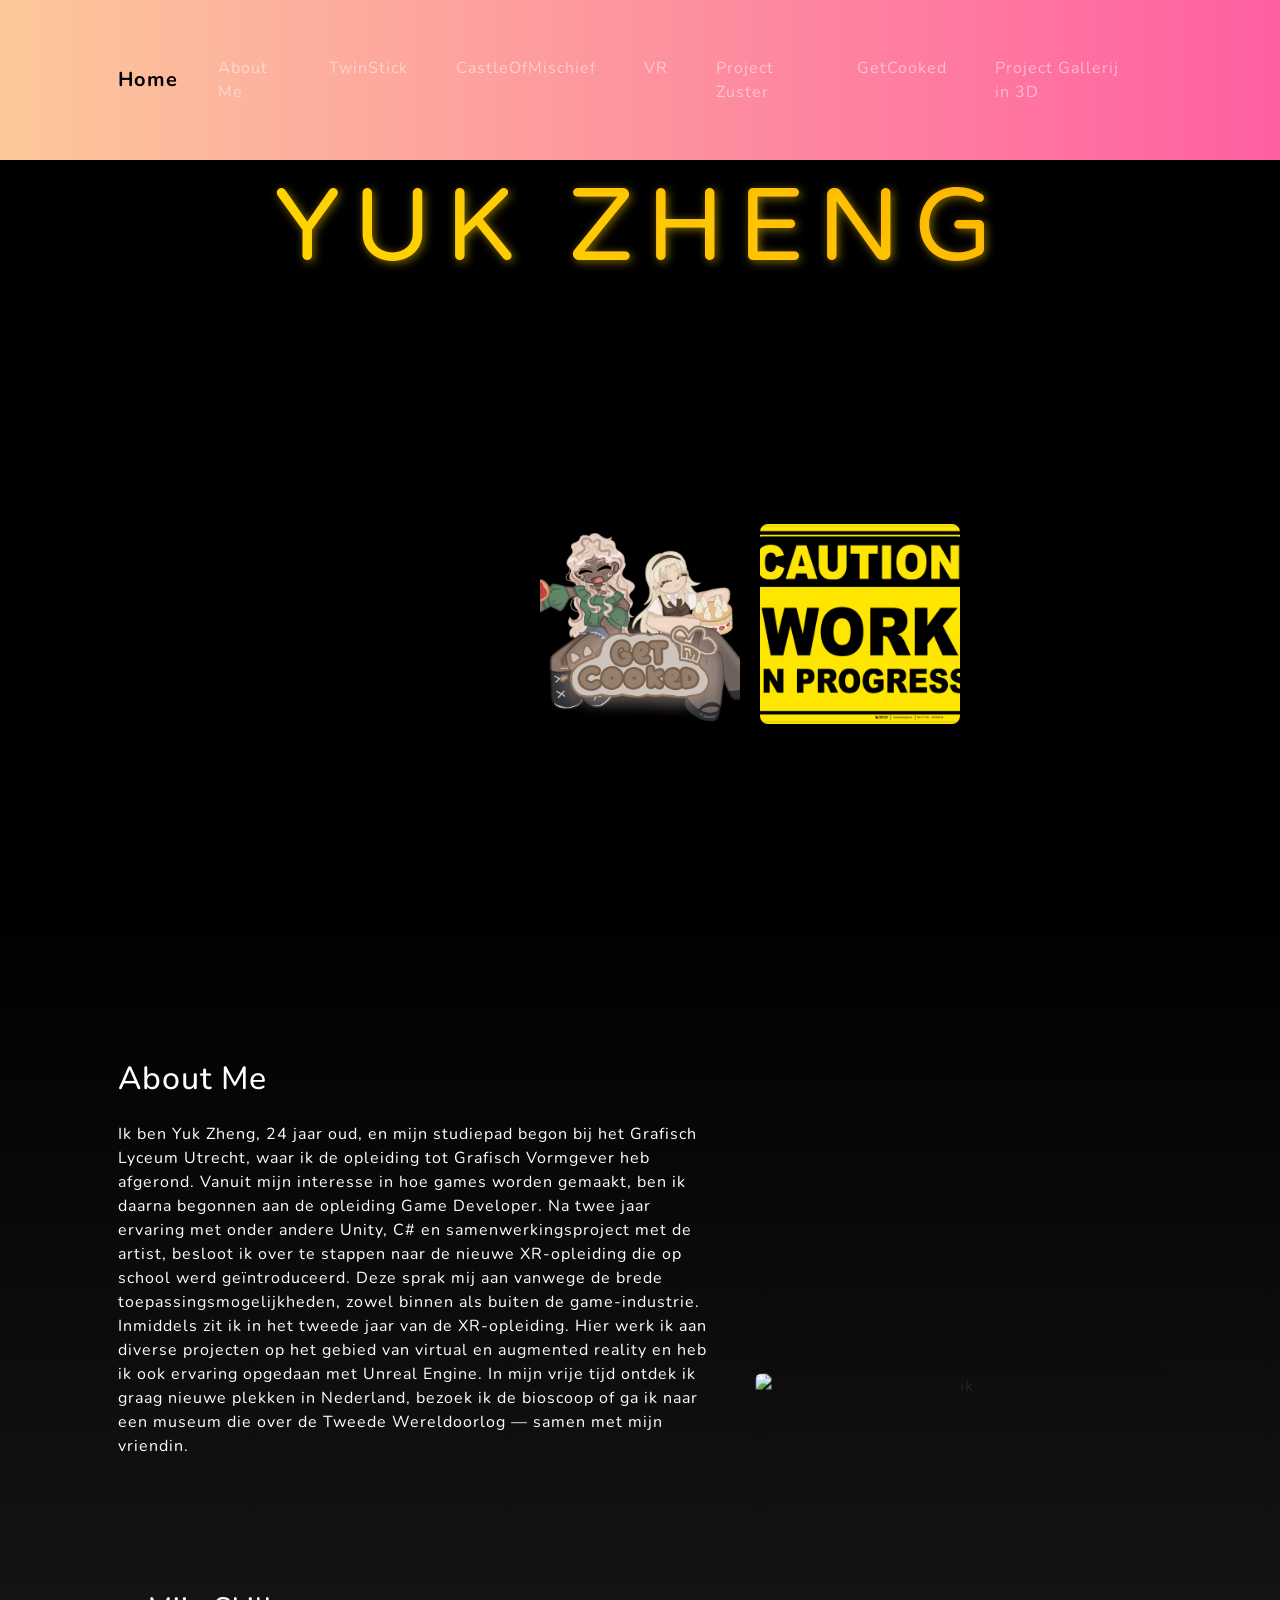
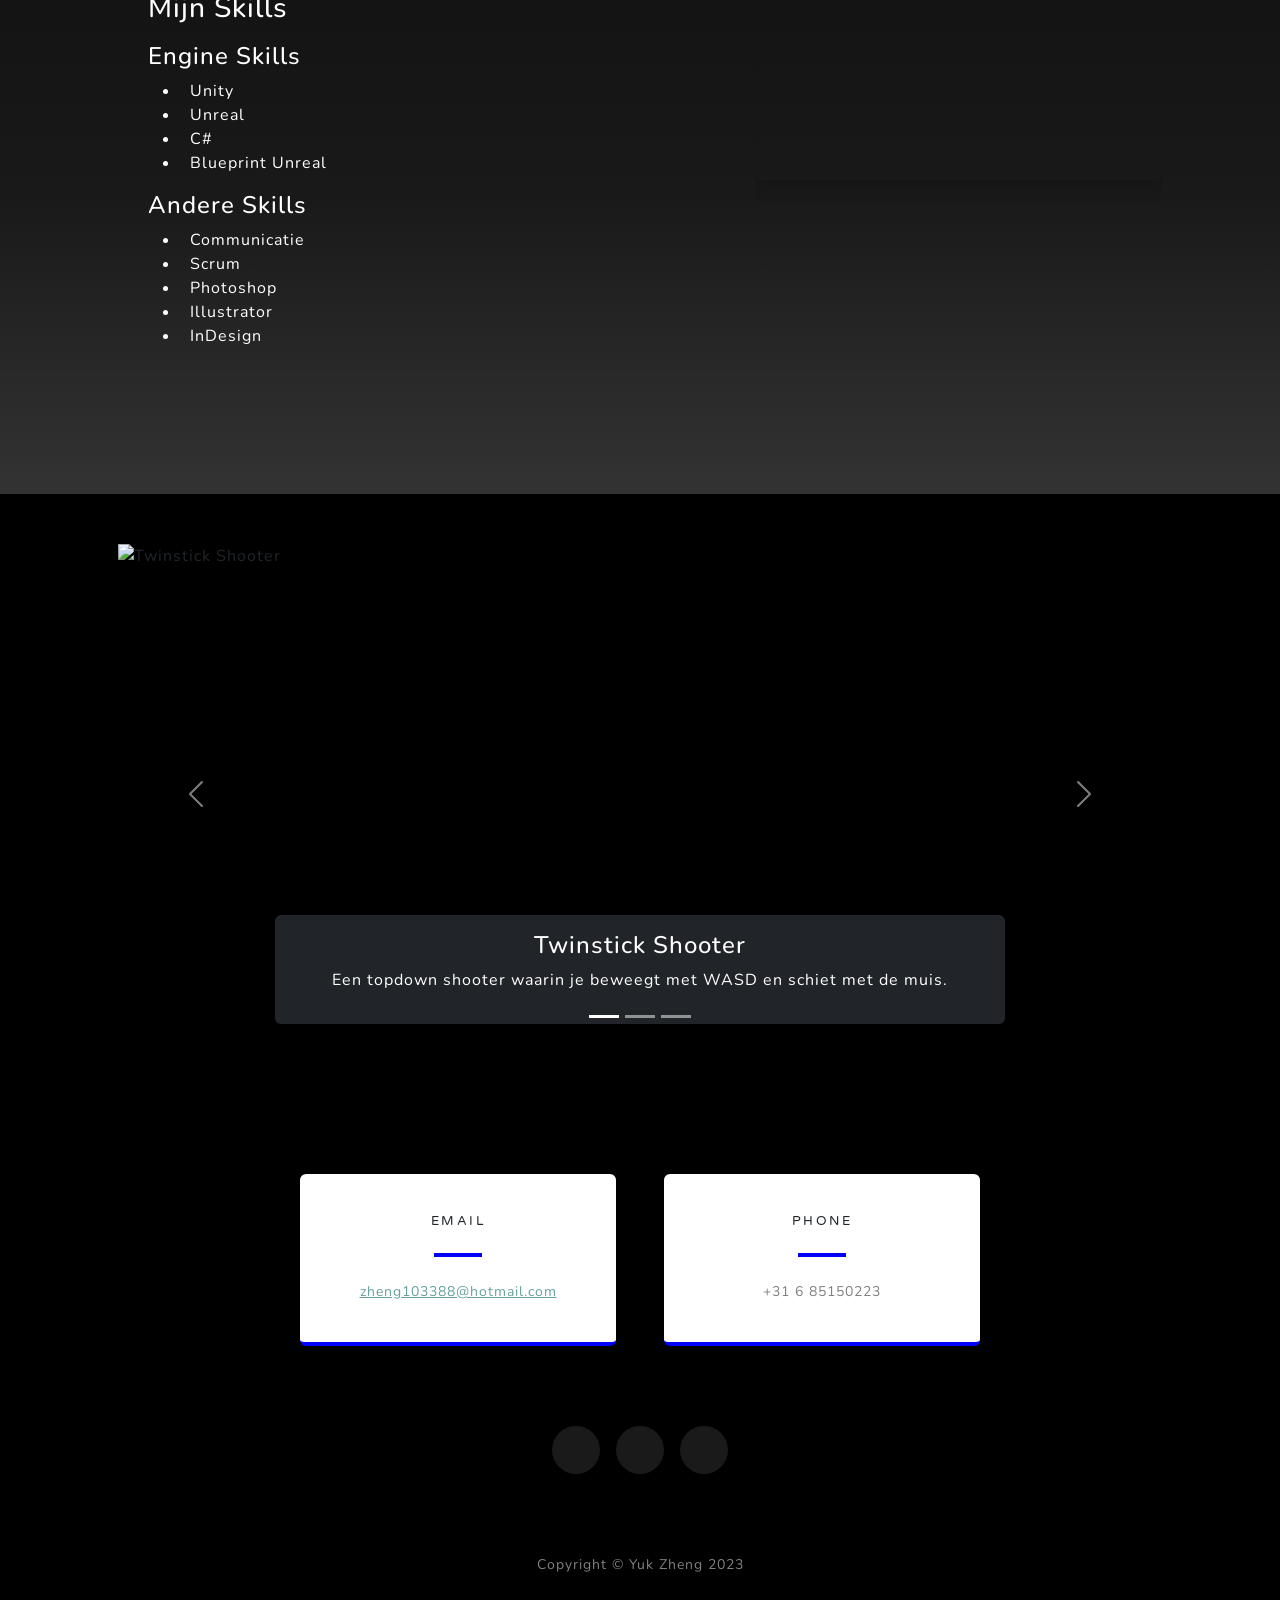
==== index.html @ 451d3377 "update alles" ====
<!DOCTYPE html>
<html lang="en">
    <head>
        <meta charset="utf-8" />
        <meta name="viewport" content="width=device-width, initial-scale=1, shrink-to-fit=no" />
        <meta name="description" content="" />
        <meta name="Yuk Zheng" content="" />
        <title> Portfolio </title>
        <link rel="icon" type="image/x-icon" href="assets/favicon.ico" />
        <!-- Font Awesome icons (free version)-->
        <script src="https://use.fontawesome.com/releases/v6.3.0/js/all.js" crossorigin="anonymous"></script>
        <!-- Google fonts-->
        <link href="https://fonts.googleapis.com/css?family=Varela+Round" rel="stylesheet" />
        <link href="https://fonts.googleapis.com/css?family=Nunito:200,200i,300,300i,400,400i,600,600i,700,700i,800,800i,900,900i" rel="stylesheet" />
        <!-- Core theme CSS (includes Bootstrap)-->
        <link href="css/custom.css" rel="stylesheet" />
    </head>
    <body id="page-top">
        <!-- Navigation-->
        <nav class="navbar navbar-expand-lg navbar-light fixed-top" id="mainNav">
            <div class="container px-4 px-lg-5">
                <a class="navbar-brand" href="#page-top">Home</a>
                <button class="navbar-toggler navbar-toggler-right" type="button" data-bs-toggle="collapse" data-bs-target="#navbarResponsive" aria-controls="navbarResponsive" aria-expanded="false" aria-label="Toggle navigation">
                    Menu
                    <i class="fas fa-bars"></i>
                </button>
                <div class="collapse navbar-collapse" id="navbarResponsive">
                    <ul class="navbar-nav ms-auto">
                        <li class="nav-item"><a class="nav-link" href="#about">About Me</a></li>
                        <li class="nav-item"><a class="nav-link" href="TwinStick.html">TwinStick</a></li>
                        <li class="nav-item"><a class="nav-link" href="CastleOfMischief.html">CastleOfMischief</a></li>
                        <li class="nav-item"><a class="nav-link" href="VR.html">VR</a></li>
                        <li class="nav-item"><a class="nav-link" href="UnrealProject.html">Project Zuster</a></li>
                        <li class="nav-item"><a class="nav-link" href="GetCooked.html">GetCooked </a></li>
                        <li class="nav-item"><a class="nav-link" href="EigenAFrame.html">Project Gallerij in 3D</a></li>
                    </ul>
                </div>
            </div>
        </nav>
        <!-- Masthead -->
<header class="masthead">
    <div class="container px-4 px-lg-5 d-flex h-100 align-items-center justify-content-center">
        <div class="d-flex flex-column justify-content-center align-items-center">
            <!-- Naam -->
            <div class="text-center">
                <h1 class="mx-auto my-0 text-uppercase">Yuk Zheng</h1>
            </div>

            <!-- Blokjes met GIFs -->
            <div class="gif-blocks mt-4">
                <a href="TwinStick.html" class="block" style="background-image: url('assets/img/TwinStickLogo.png');" data-hover="assets/img/TwinStickGameplay.gif"></a>
                <a href="CastleOfMischief.html" class="block" style="background-image: url('assets/img/CastleOfMischief.png');" data-hover="assets/img/Castle.gif"></a>
                <a href="VR.html" class="block" style="background-image: url('assets/img/GhostAR.jpg');" data-hover="assets/img/Ghost_AR_Kort.gif"></a>
                <a href="UnrealProject.html" class="block" style="background-image: url('assets/img/Zuster.jpg');" data-hover="assets/img/Zuster.gif"></a>
                <a href="GetCooked.html" class="block" style="background-image: url('assets/img/GetCooked_Splash.png');" data-hover="assets/img/GetCooked.gif"></a> 
                <a href="" class="block" style="background-image: url('assets/img/WorkinProgress.jpg');" data-hover="assets/img/Placeholder.gif"></a>
            </div>
        </div>
    </div>

</header>

<!-- JavaScript -->
<script>
document.addEventListener("DOMContentLoaded", () => {
    // Hover effect for GIF blocks
    document.querySelectorAll(".block").forEach(block => {
        block.dataset.original = block.style.backgroundImage;
        const hoverGif = block.getAttribute("data-hover");

        // Hover effect for desktop
        block.addEventListener("mouseenter", () => {
            block.style.setProperty("background-image", `url('${hoverGif}')`);
        });

        block.addEventListener("mouseleave", () => {
            block.style.setProperty("background-image", block.dataset.original);
        });

        // Tap effect for mobile
        block.addEventListener("touchstart", () => {
            block.style.setProperty("background-image", `url('${hoverGif}')`);
        });

        block.addEventListener("touchend", () => {
            block.style.setProperty("background-image", block.dataset.original);
        });
    });
    // Skill section glowing effect
    const skillSection = document.querySelector(".skills-section");
    const colors = ["#ff5733", "#33ff57", "#3357ff", "#f3ff33", "#ff33f3"];

    // Add a glowing effect to skill section on hover
    skillSection.addEventListener("mouseenter", () => {
        skillSection.style.transition = "box-shadow 0.5s ease";
        skillSection.style.boxShadow = `0 0 20px ${colors[Math.floor(Math.random() * colors.length)]}`;
    });

    skillSection.addEventListener("mouseleave", () => {
        skillSection.style.boxShadow = "none";
    });


            

// Parallax Effect for Image
const parallaxContainer = document.querySelector(".parallax-container");
if (parallaxContainer) {
    parallaxContainer.addEventListener("mousemove", (e) => {
        const container = e.currentTarget.getBoundingClientRect();
        const x = e.clientX - container.left;
        const y = e.clientY - container.top;

        const centerX = container.width / 2;
        const centerY = container.height / 2;

        const deltaX = (x - centerX) / centerX; // Value between -1 and 1
        const deltaY = (y - centerY) / centerY; // Value between -1 and 1

        const img = e.currentTarget.querySelector(".parallax-img");
        const movement = 20; // Movement range in pixels

        img.style.transform = `translate(-50%, -50%) translate(${deltaX * movement}px, ${deltaY * movement}px)`;
    });
}
});

  window.addEventListener('scroll', function () {
    const navbar = document.getElementById('mainNav');
    if (window.scrollY > 100) {
      navbar.classList.add('navbar-shrink');
    } else {
      navbar.classList.remove('navbar-shrink');
    }
  });

</script>

<!-- About -->
<section class="about-section text-center" id="about">
    <div class="container px-4 px-lg-5">
        <div class="row gx-4 gx-lg-5 justify-content-center align-items-center">
           <div class="col-lg-7 text-lg-start text-center">
                <h2 class="text-white mb-4">About Me</h2>
                <p style="color: rgb(255, 255, 255);" class="c">
                Ik ben Yuk Zheng, 24 jaar oud, en mijn studiepad begon bij het Grafisch Lyceum Utrecht, waar ik de opleiding tot Grafisch Vormgever heb afgerond. Vanuit mijn interesse in hoe games worden gemaakt, ben ik daarna begonnen aan de opleiding Game Developer.
                Na twee jaar ervaring met onder andere Unity, C# en samenwerkingsproject met de artist, besloot ik over te stappen naar de nieuwe XR-opleiding die op school werd geïntroduceerd. Deze sprak mij aan vanwege de brede toepassingsmogelijkheden, zowel binnen als buiten de game-industrie.
                Inmiddels zit ik in het tweede jaar van de XR-opleiding. Hier werk ik aan diverse projecten op het gebied van virtual en augmented reality en heb ik ook ervaring opgedaan met Unreal Engine.
                In mijn vrije tijd ontdek ik graag nieuwe plekken in Nederland, bezoek ik de bioscoop of ga ik naar een museum die over de Tweede Wereldoorlog — samen met mijn vriendin.
                </p>
                <!-- Skill Section -->
                <div class="skills-section" style="margin-bottom: 100px; padding: 30px; border-radius: 10px;">
                    <h3 class="text-white mt-4">Mijn Skills</h3>
                    
                    <!-- Engine Skills -->
                    <h4 class="text-white mt-3">Engine Skills</h4>
                    <ul class="text-white">
                        <li class="skill-item">Unity</li>
                        <li class="skill-item">Unreal</li>
                        <li class="skill-item">C#</li>
                        <li class="skill-item">Blueprint Unreal</li>
                    </ul>

                    
                    <!-- Other Skills -->
                    <h4 class="text-white mt-3">Andere Skills</h4>
                    <ul class="text-white">
                        <li class="skill-item"> Communicatie  </li>
                        <li class="skill-item"> Scrum  </li>
                        <li class="skill-item"> Photoshop  </li>
                        <li class="skill-item"> Illustrator  </li>
                        <li class="skill-item"> InDesign  </li>
                    </ul>
                </div>
            </div>
            <div class="col-lg-5 d-flex justify-content-center">
                <!-- Parallax Image -->
                <div class="parallax-container">
                    <img class="parallax-img img-fluid rounded shadow" src="assets/img/me.jpeg" alt="ik" width="350" height="350" />
                </div>
            </div>
        </div>
    </div>
</section>


<!-- Project Carousel -->
<section id="project-carousel" class="projects-section bg-dark" style="position: relative; padding: 50px 0;">
    <!-- Achtergrondafbeelding met Overlay -->
    <div style="position: absolute; top: 0; left: 0; right: 0; bottom: 0; background: black no-repeat center center/cover; z-index: 0;"></div>

    <!-- Overlay Div met transparantie die alleen de achtergrond bedekt -->
    <div class="overlay" style="position: absolute; top: 0; left: 0; right: 0; bottom: 0; background: rgba(0, 0, 0, 0.5); z-index: 1;"></div>

    <!-- Inhoud van de carousel (deze komt boven de overlay) -->
    <div class="container px-4 px-lg-5" style="position: relative; z-index: 2;">
        <div id="projectsCarousel" class="carousel slide" data-bs-ride="carousel">
            
            <!-- Indicators -->
            <div class="carousel-indicators">
                <button type="button" data-bs-target="#projectsCarousel" data-bs-slide-to="0" class="active" aria-current="true" aria-label="Slide 1"></button>
                <button type="button" data-bs-target="#projectsCarousel" data-bs-slide-to="1" aria-label="Slide 2"></button>
                <button type="button" data-bs-target="#projectsCarousel" data-bs-slide-to="2" aria-label="Slide 3"></button>
            </div>

            <!-- Slides -->
            <div class="carousel-inner">
                <!-- Project 1 -->
                <div class="carousel-item active">
                    <img src="assets/img/TwinStickLogo.png" class="d-block w-100" alt="Twinstick Shooter">
                    <div class="carousel-caption d-md-block bg-dark p-3 rounded">
                        <h4>Twinstick Shooter</h4>
                        <p>Een topdown shooter waarin je beweegt met WASD en schiet met de muis.</p>
                    </div>
                </div>

                <!-- Project 2 -->
                <div class="carousel-item">
                    <img src="assets/img/CastleOfMischief.png" class="d-block w-100" alt="Castle of Mischief">
                    <div class="carousel-caption d-md-block bg-dark p-3 rounded">
                        <h4>Castle of Mischief</h4>
                        <p>Castle of Mischief is een rogue-like hack-and-slash game waarin spelers een mysterieus kasteel vol vijanden en geheimen verkennen.</p>
                    </div>
                </div>

                <!-- Project 3 -->
                <div class="carousel-item">
                    <img src="assets/img/GhostAR.jpg" class="d-block w-100" alt="VR Project">
                    <div class="carousel-caption d-md-block bg-dark p-3 rounded">
                        <h4>VR Project</h4>
                        <p>Een meeslepende VR-ervaring waarin je de wereld op een nieuwe manier ontdekt.</p>
                    </div>
                </div>
            </div>

            <!-- Controls -->
            <button class="carousel-control-prev" type="button" data-bs-target="#projectsCarousel" data-bs-slide="prev">
                <span class="carousel-control-prev-icon" aria-hidden="true"></span>
                <span class="visually-hidden">Vorige</span>
            </button>
            <button class="carousel-control-next" type="button" data-bs-target="#projectsCarousel" data-bs-slide="next">
                <span class="carousel-control-next-icon" aria-hidden="true"></span>
                <span class="visually-hidden">Volgende</span>
            </button>
        </div>
    </div>
</section>
    </section>
        <!-- Contact-->
        <section class="contact-section bg-black">
            <div class="container px-4 px-lg-5">
                <div class="row gx-4 gx-lg-5 justify-content-center">
                    <div class="col-md-4 mb-3 mb-md-0">
                        <div class="card py-4 h-100">
                            <div class="card-body text-center">
                                <i class="fas fa-envelope text-primary mb-2"></i>
                                <h4 class="text-uppercase m-0">Email</h4>
                                <hr class="my-4 mx-auto" />
                                <div class="small text-black-50"><a href="#!">zheng103388@hotmail.com</a></div>
                            </div>
                        </div>
                    </div>
                    <div class="col-md-4 mb-3 mb-md-0">
                        <div class="card py-4 h-100">
                            <div class="card-body text-center">
                                <i class="fas fa-mobile-alt text-primary mb-2"></i>
                                <h4 class="text-uppercase m-0">Phone</h4>
                                <hr class="my-4 mx-auto" />
                                <div class="small text-black-50">+31 6 85150223</div>
                            </div>
                        </div>
                    </div>
                </div>
                <div class="social d-flex justify-content-center">
                    <a class="mx-2" href="#!"><i class="fab fa-twitter"></i></a>
                    <a class="mx-2" href="https://www.linkedin.com/in/yuk-zheng-10550a183/"><i class="fab fa-linkedin"></i></a>
                    <a class="mx-2" href="https://github.com/Yuki103388"><i class="fab fa-github"></i></a>
                </div>
            </div>
        </section>
        <!-- Footer-->
        <footer class="footer bg-black small text-center text-white-50"><div class="container px-4 px-lg-5">Copyright &copy; Yuk Zheng 2023</div></footer>
        <!-- Bootstrap core JS-->
        <script src="https://cdn.jsdelivr.net/npm/bootstrap@5.2.3/dist/js/bootstrap.bundle.min.js"></script>
        <!-- Core theme JS-->
        <script src="js/scripts.js"></script>
        <!-- * * * * * * * * * * * * * * * * * * * * * * * * * * * * * * * * * * * * * * * *-->
        <!-- * *                               SB Forms JS                               * *-->
        <!-- * * Activate your form at https://startbootstrap.com/solution/contact-forms * *-->
        <!-- * * * * * * * * * * * * * * * * * * * * * * * * * * * * * * * * * * * * * * * *-->
        <script src="https://cdn.startbootstrap.com/sb-forms-latest.js"></script>

    </body>
</html>
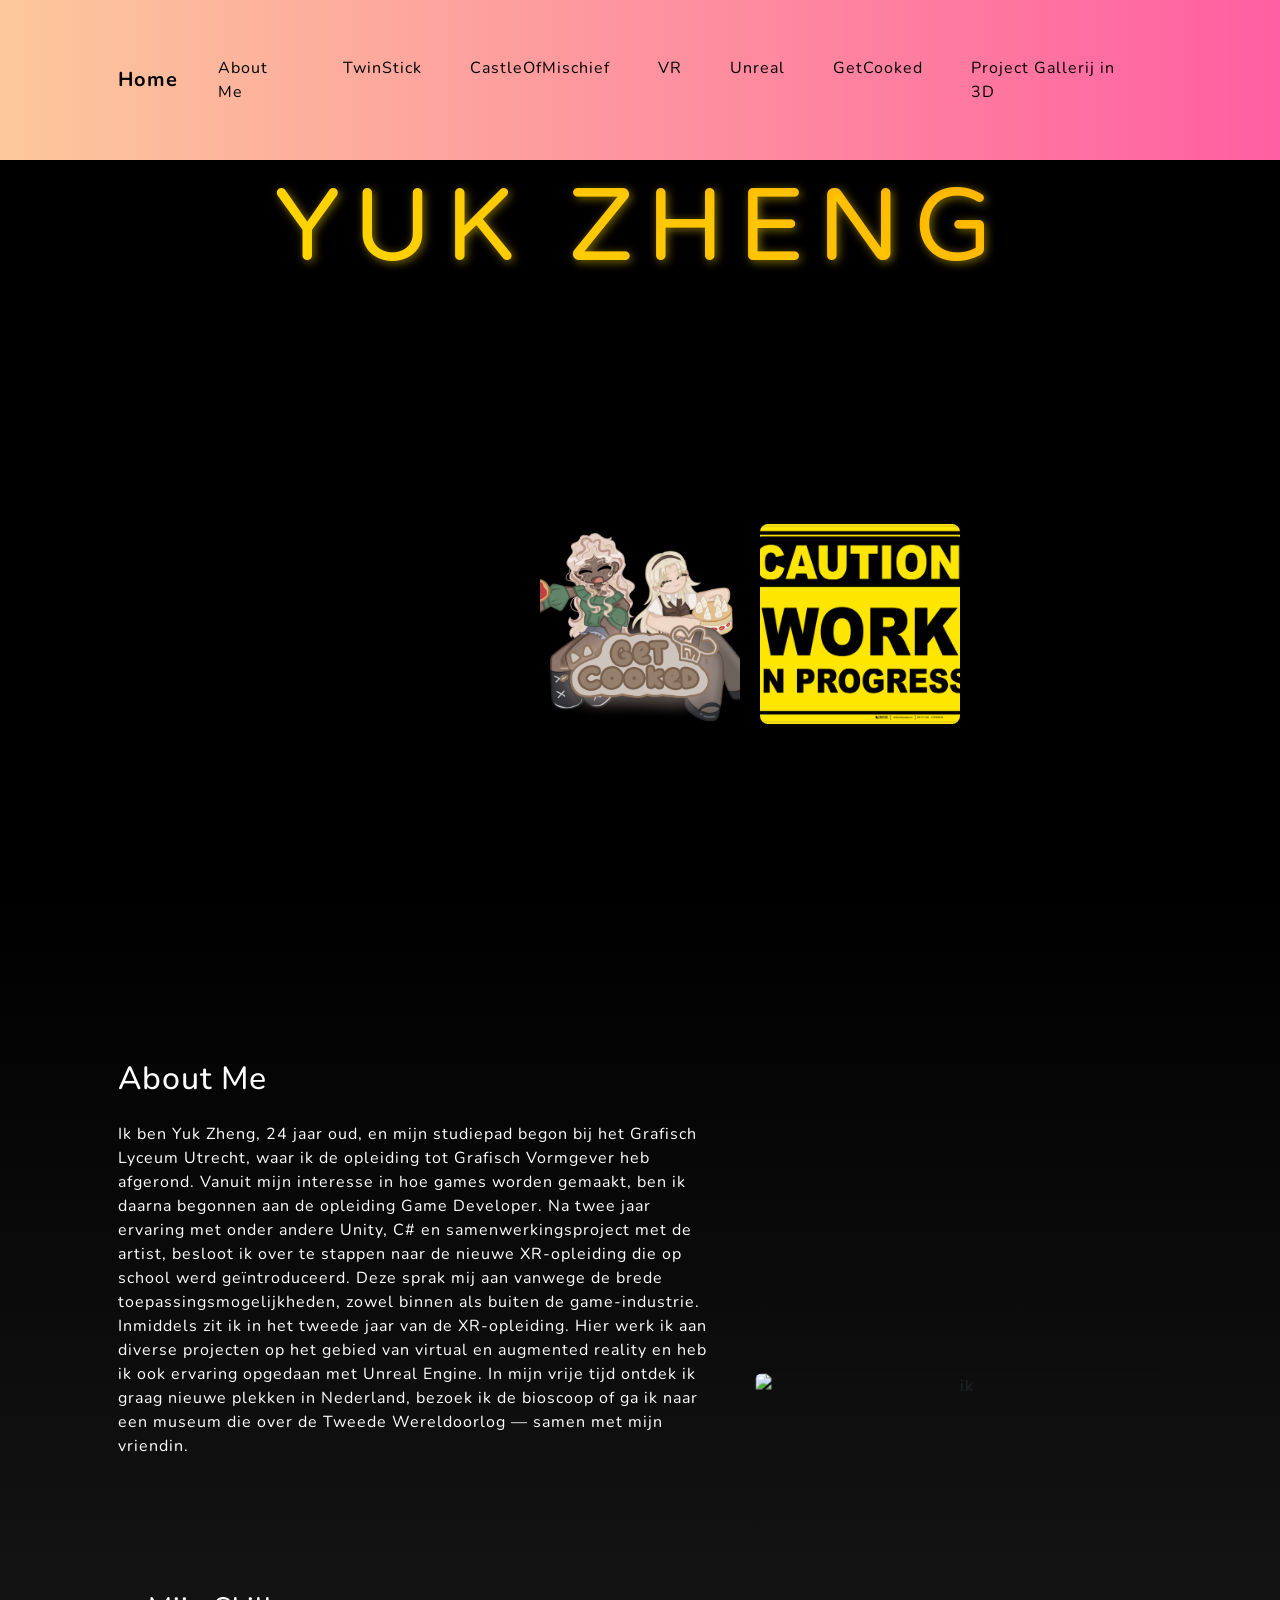
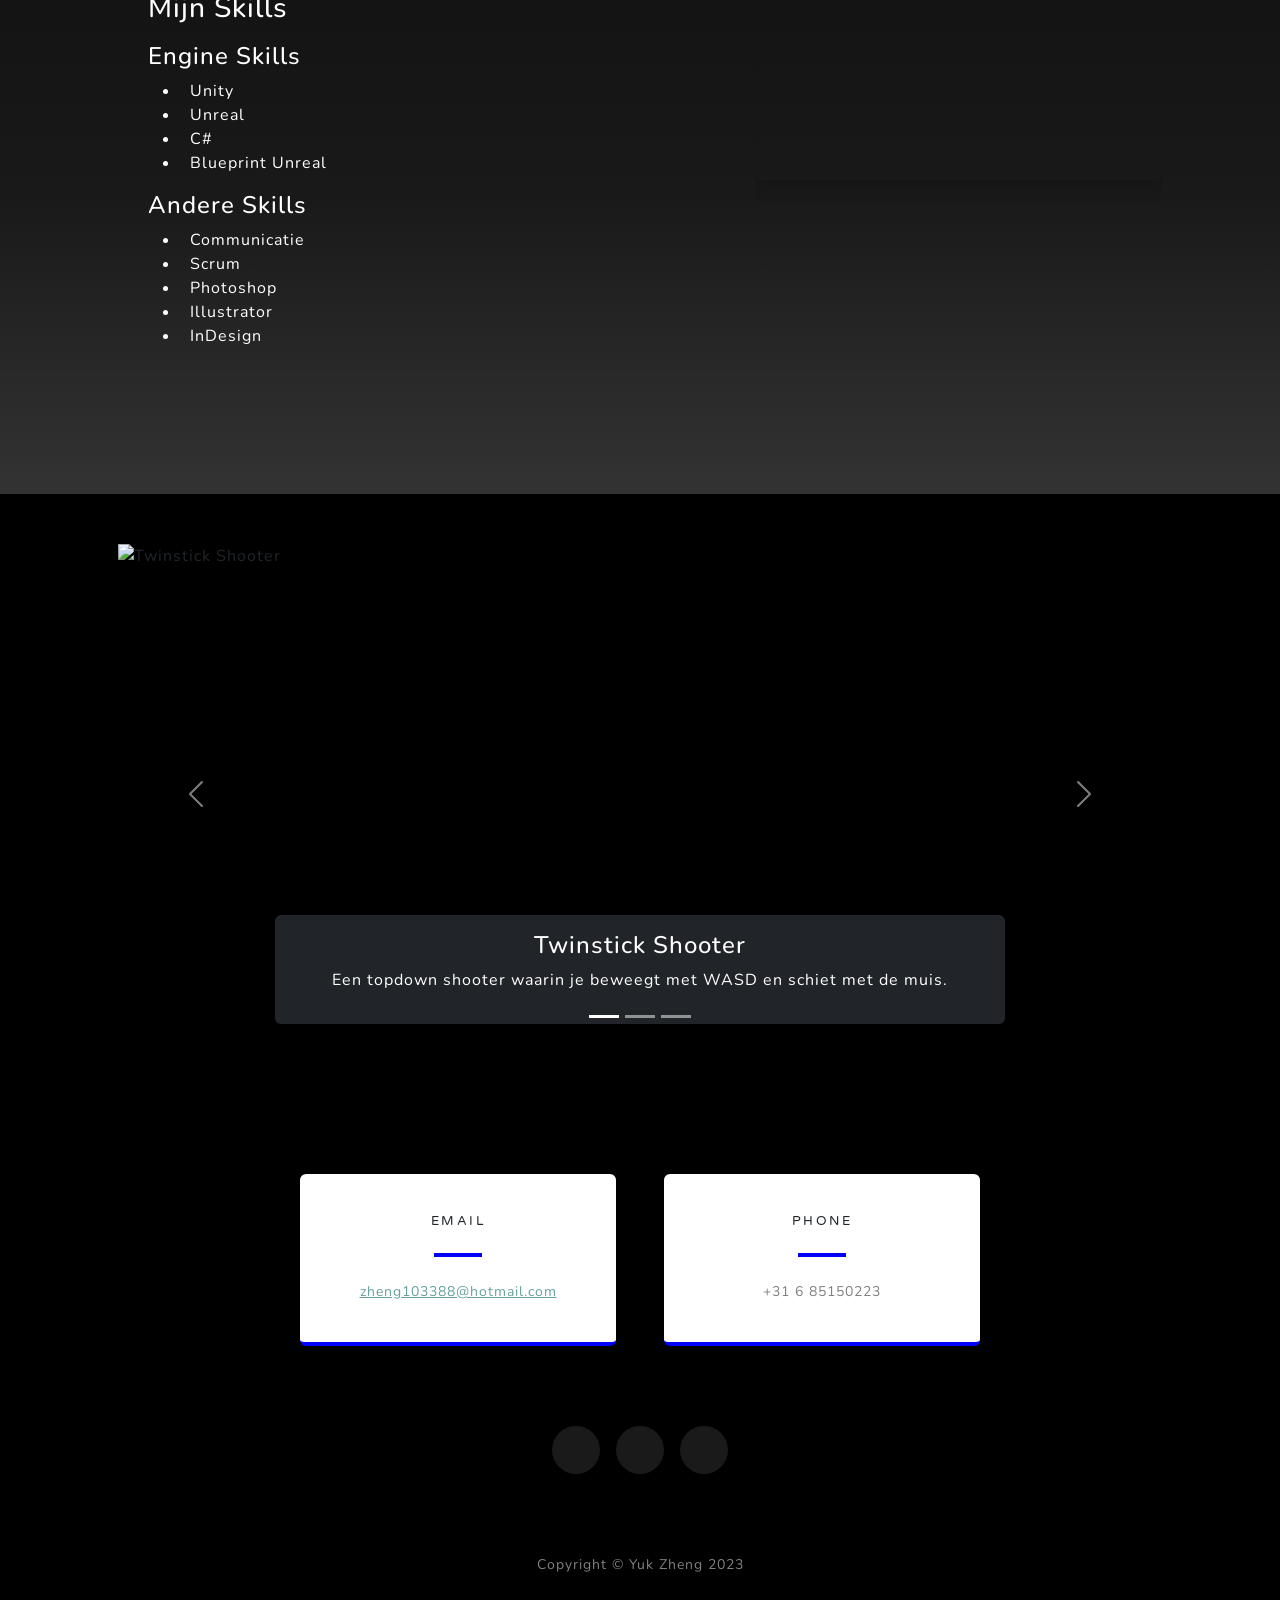
==== commit 62a64b93: "update" ====
--- a/index.html
+++ b/index.html
@@ -30,7 +30,7 @@
                         <li class="nav-item"><a class="nav-link" href="TwinStick.html">TwinStick</a></li>
                         <li class="nav-item"><a class="nav-link" href="CastleOfMischief.html">CastleOfMischief</a></li>
                         <li class="nav-item"><a class="nav-link" href="VR.html">VR</a></li>
-                        <li class="nav-item"><a class="nav-link" href="UnrealProject.html">Project Zuster</a></li>
+                        <li class="nav-item"><a class="nav-link" href="UnrealProject.html">Unreal</a></li>
                         <li class="nav-item"><a class="nav-link" href="GetCooked.html">GetCooked </a></li>
                         <li class="nav-item"><a class="nav-link" href="EigenAFrame.html">Project Gallerij in 3D</a></li>
                     </ul>
@@ -51,7 +51,7 @@
                 <a href="TwinStick.html" class="block" style="background-image: url('assets/img/TwinStickLogo.png');" data-hover="assets/img/TwinStickGameplay.gif"></a>
                 <a href="CastleOfMischief.html" class="block" style="background-image: url('assets/img/CastleOfMischief.png');" data-hover="assets/img/Castle.gif"></a>
                 <a href="VR.html" class="block" style="background-image: url('assets/img/GhostAR.jpg');" data-hover="assets/img/Ghost_AR_Kort.gif"></a>
-                <a href="UnrealProject.html" class="block" style="background-image: url('assets/img/Zuster.jpg');" data-hover="assets/img/Zuster.gif"></a>
+                <a href="UnrealProject.html" class="block" style="background-image: url('assets/img/Zuster.gif');" data-hover="assets/img/Zuster.gif"></a>
                 <a href="GetCooked.html" class="block" style="background-image: url('assets/img/GetCooked_Splash.png');" data-hover="assets/img/GetCooked.gif"></a> 
                 <a href="" class="block" style="background-image: url('assets/img/WorkinProgress.jpg');" data-hover="assets/img/Placeholder.gif"></a>
             </div>
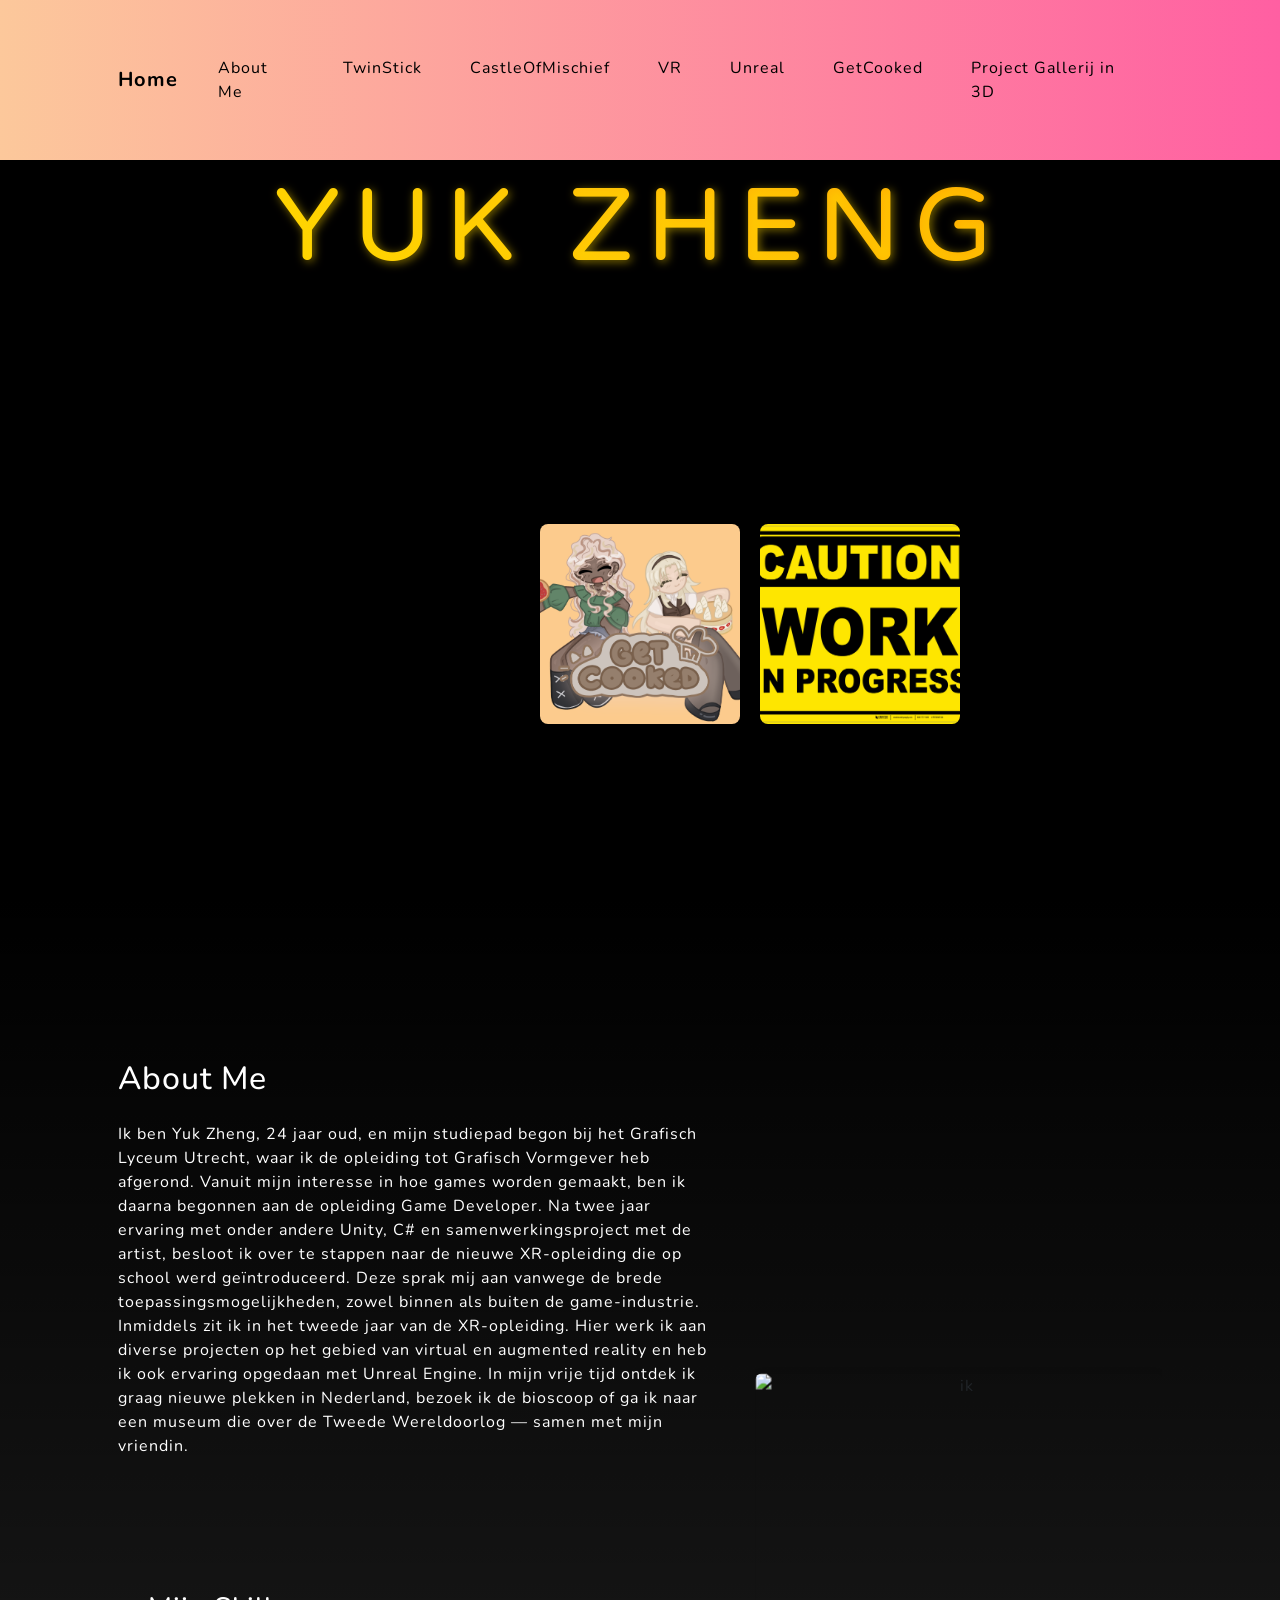
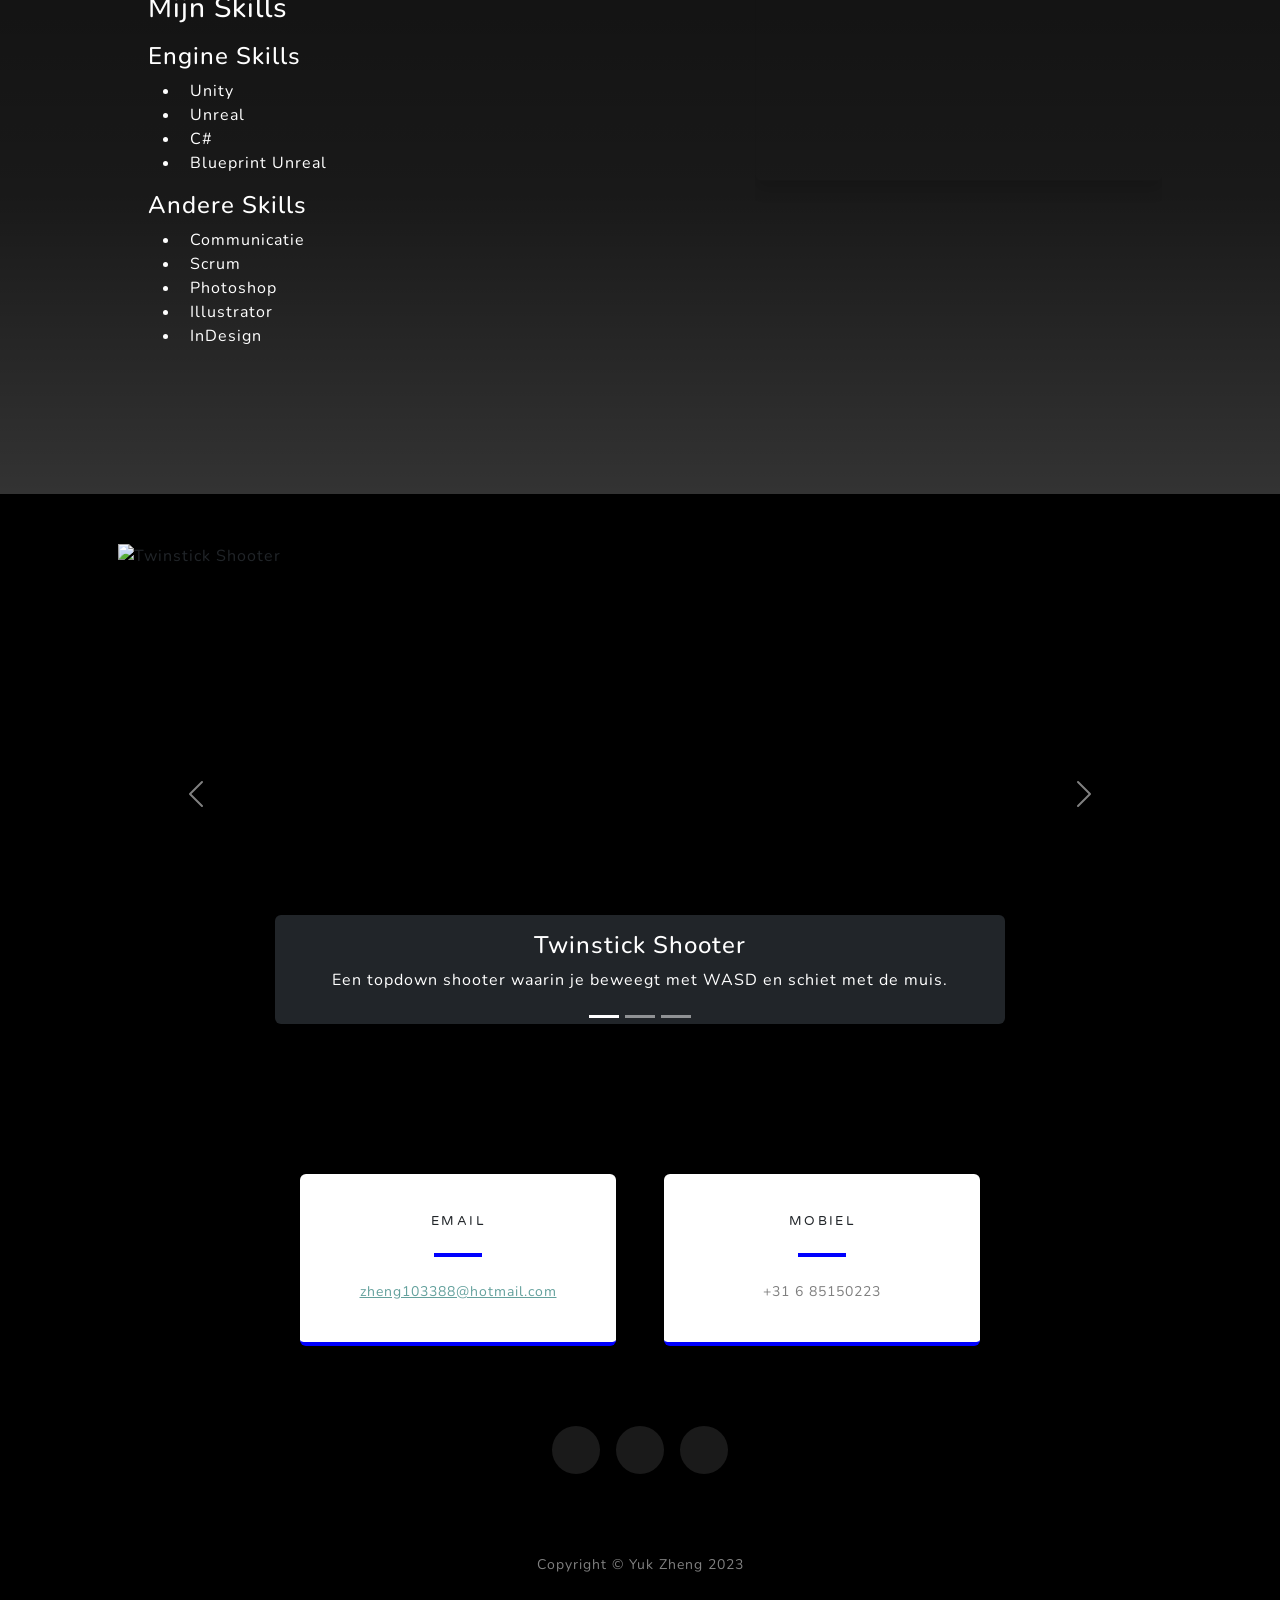
==== commit e70b4a85: "Update" ====
--- a/index.html
+++ b/index.html
@@ -51,7 +51,7 @@
                 <a href="TwinStick.html" class="block" style="background-image: url('assets/img/TwinStickLogo.png');" data-hover="assets/img/TwinStickGameplay.gif"></a>
                 <a href="CastleOfMischief.html" class="block" style="background-image: url('assets/img/CastleOfMischief.png');" data-hover="assets/img/Castle.gif"></a>
                 <a href="VR.html" class="block" style="background-image: url('assets/img/GhostAR.jpg');" data-hover="assets/img/Ghost_AR_Kort.gif"></a>
-                <a href="UnrealProject.html" class="block" style="background-image: url('assets/img/Zuster.gif');" data-hover="assets/img/Zuster.gif"></a>
+                <a href="UnrealProject.html" class="block" style="background-image: url('assets/img/Zuster.jpg');" data-hover="assets/img/Zuster.gif"></a>
                 <a href="GetCooked.html" class="block" style="background-image: url('assets/img/GetCooked_Splash.png');" data-hover="assets/img/GetCooked.gif"></a> 
                 <a href="" class="block" style="background-image: url('assets/img/WorkinProgress.jpg');" data-hover="assets/img/Placeholder.gif"></a>
             </div>
@@ -264,7 +264,7 @@
                         <div class="card py-4 h-100">
                             <div class="card-body text-center">
                                 <i class="fas fa-mobile-alt text-primary mb-2"></i>
-                                <h4 class="text-uppercase m-0">Phone</h4>
+                                <h4 class="text-uppercase m-0">Mobiel</h4>
                                 <hr class="my-4 mx-auto" />
                                 <div class="small text-black-50">+31 6 85150223</div>
                             </div>
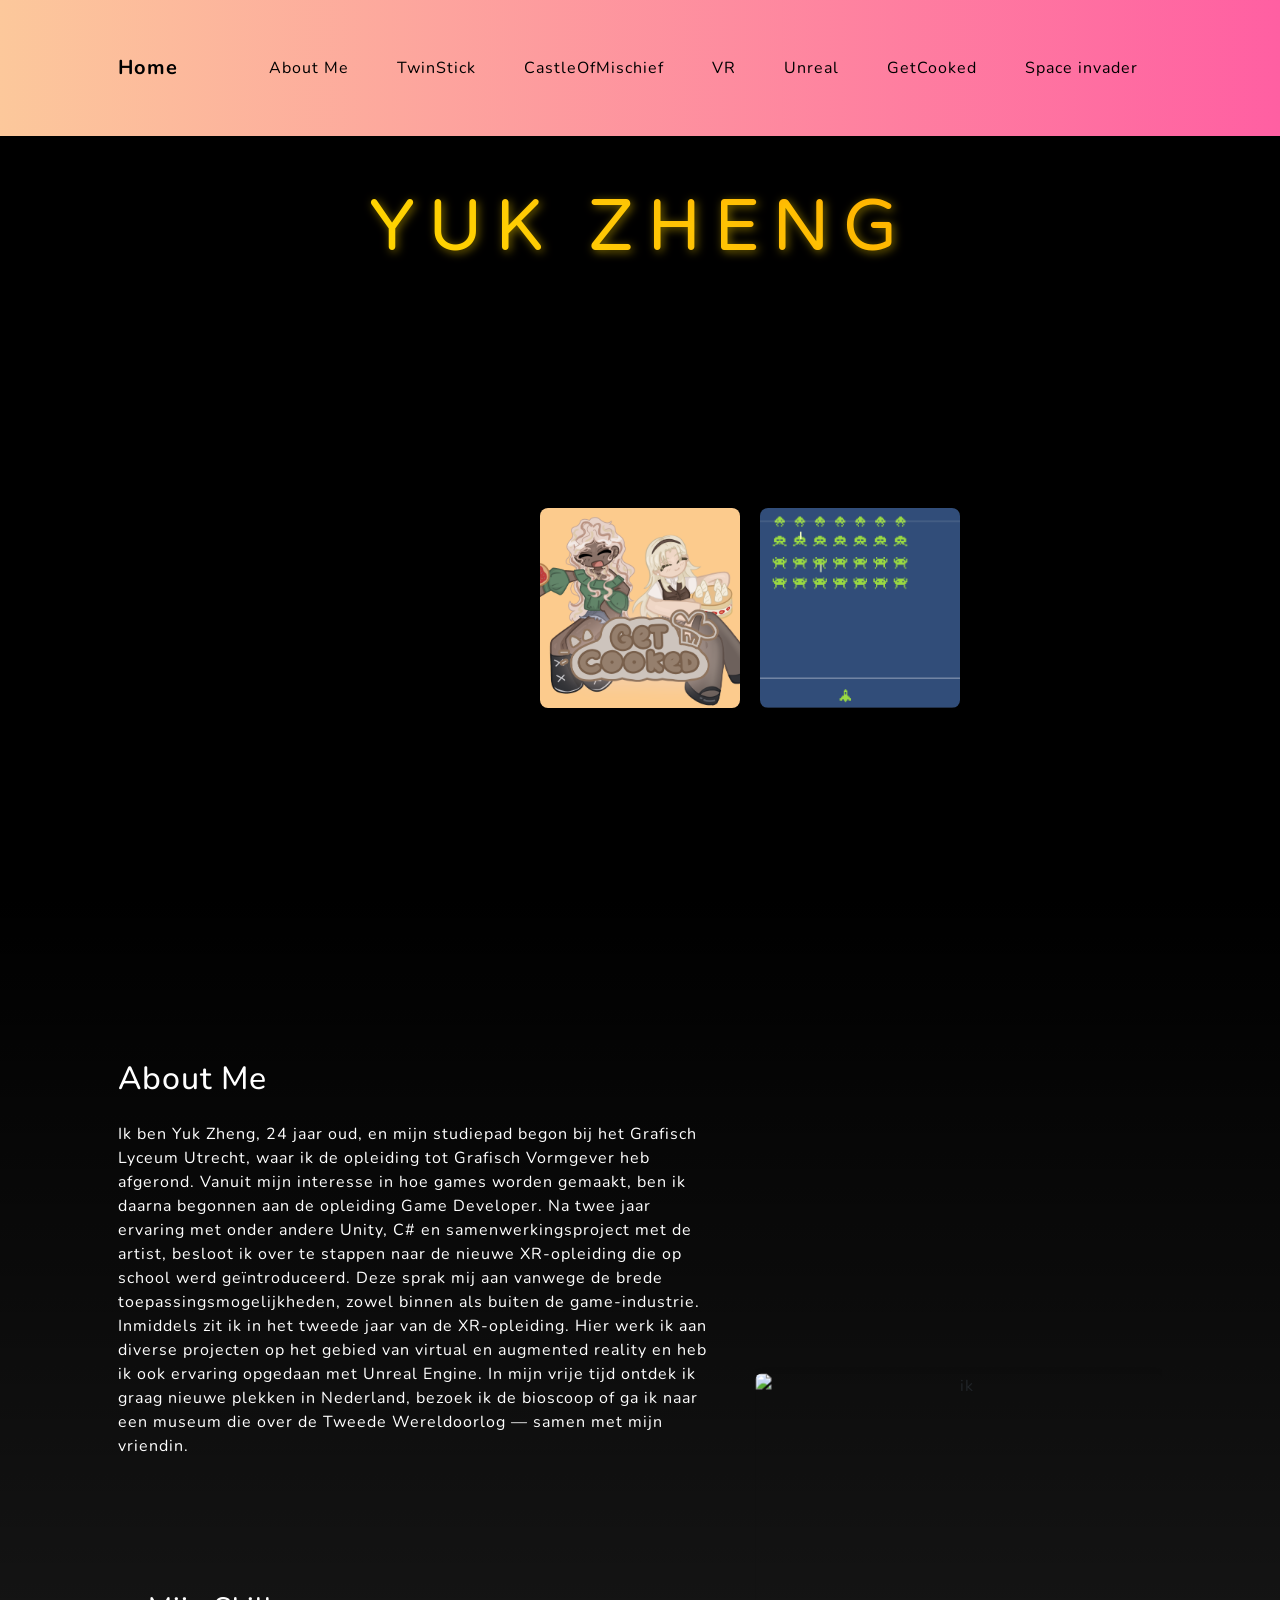
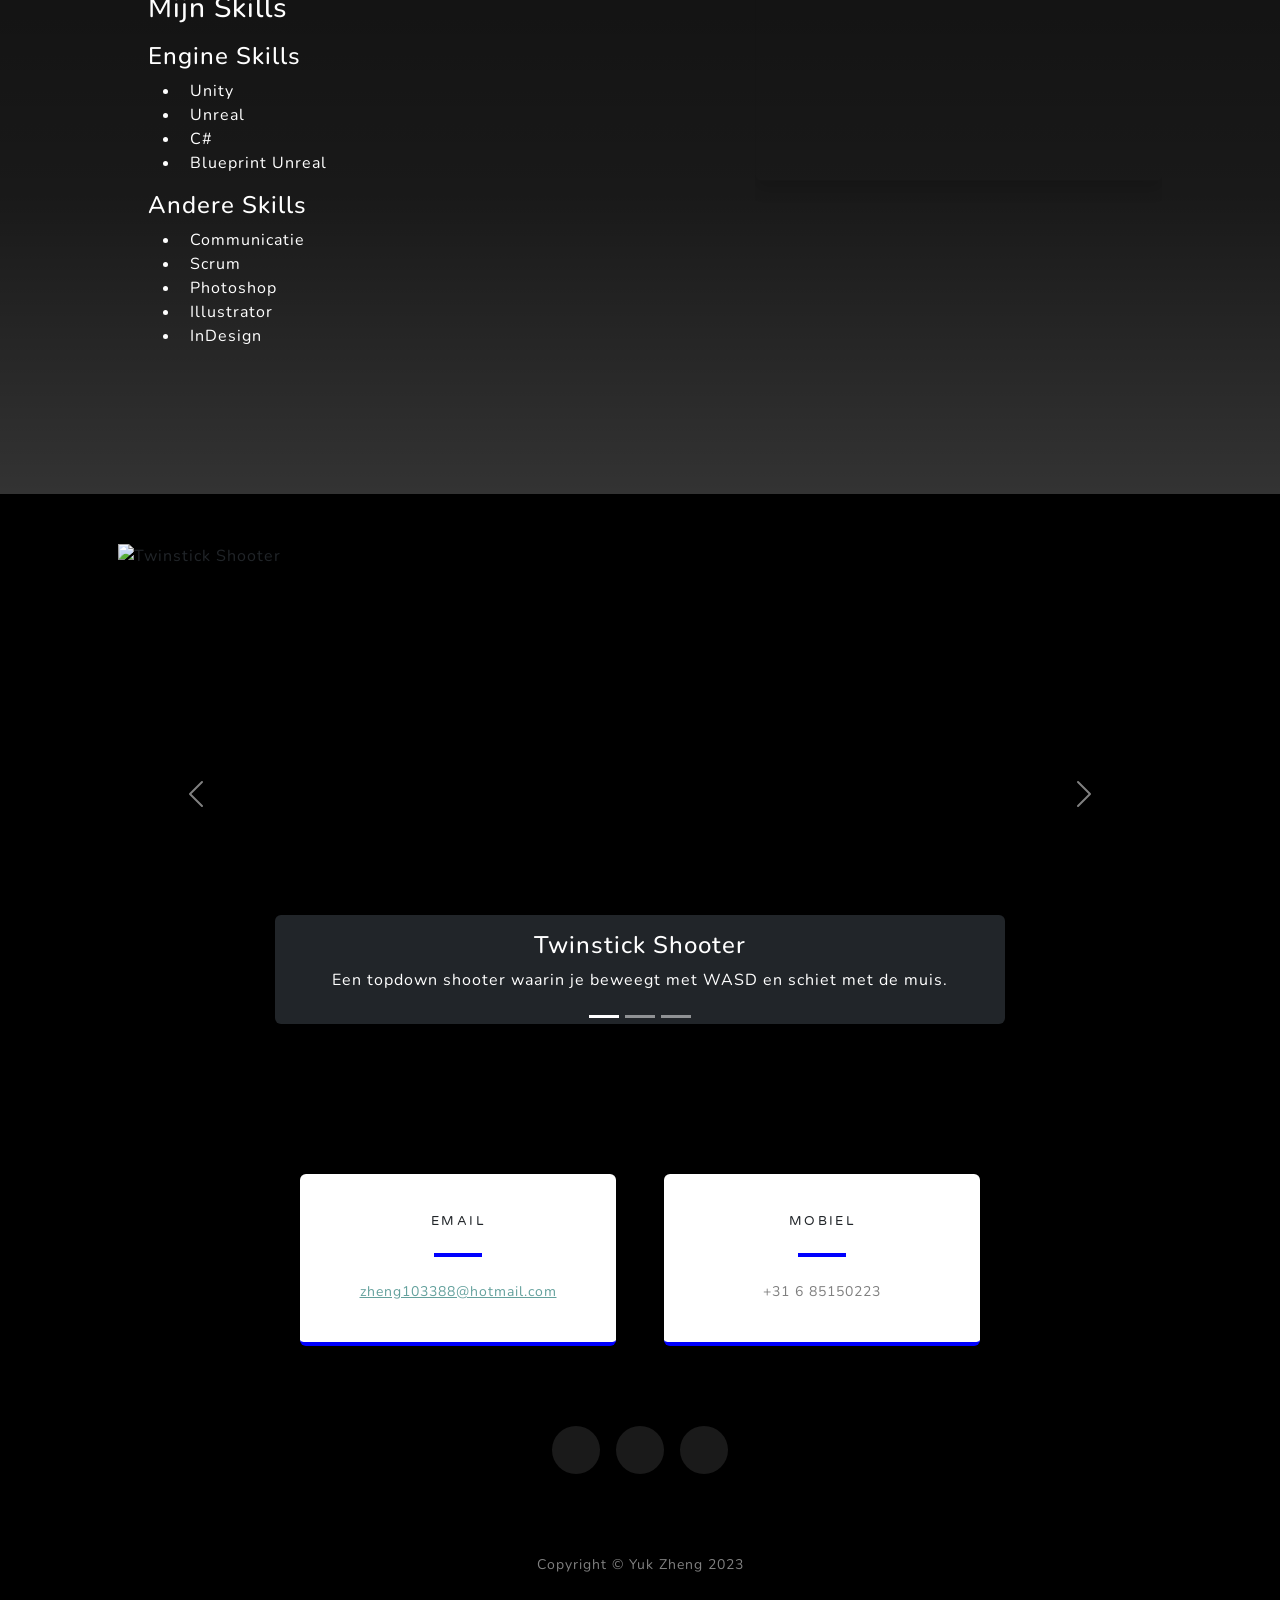
==== commit 7bc2e4b6: "update" ====
--- a/index.html
+++ b/index.html
@@ -32,7 +32,8 @@
                         <li class="nav-item"><a class="nav-link" href="VR.html">VR</a></li>
                         <li class="nav-item"><a class="nav-link" href="UnrealProject.html">Unreal</a></li>
                         <li class="nav-item"><a class="nav-link" href="GetCooked.html">GetCooked </a></li>
-                        <li class="nav-item"><a class="nav-link" href="EigenAFrame.html">Project Gallerij in 3D</a></li>
+                        <li class="nav-item"><a class="nav-link" href="Spaceinvader.html">Space invader</a></li>
+                        <!-- <li class="nav-item"><a class="nav-link" href="EigenAFrame.html">Project Gallerij in 3D</a></li> -->
                     </ul>
                 </div>
             </div>
@@ -53,7 +54,7 @@
                 <a href="VR.html" class="block" style="background-image: url('assets/img/GhostAR.jpg');" data-hover="assets/img/Ghost_AR_Kort.gif"></a>
                 <a href="UnrealProject.html" class="block" style="background-image: url('assets/img/Zuster.jpg');" data-hover="assets/img/Zuster.gif"></a>
                 <a href="GetCooked.html" class="block" style="background-image: url('assets/img/GetCooked_Splash.png');" data-hover="assets/img/GetCooked.gif"></a> 
-                <a href="" class="block" style="background-image: url('assets/img/WorkinProgress.jpg');" data-hover="assets/img/Placeholder.gif"></a>
+                <a href="Spaceinvader.html" class="block" style="background-image: url('assets/img/Spaceinvader.png');" data-hover="assets/img/Spaceinvader.gif"></a>
             </div>
         </div>
     </div>
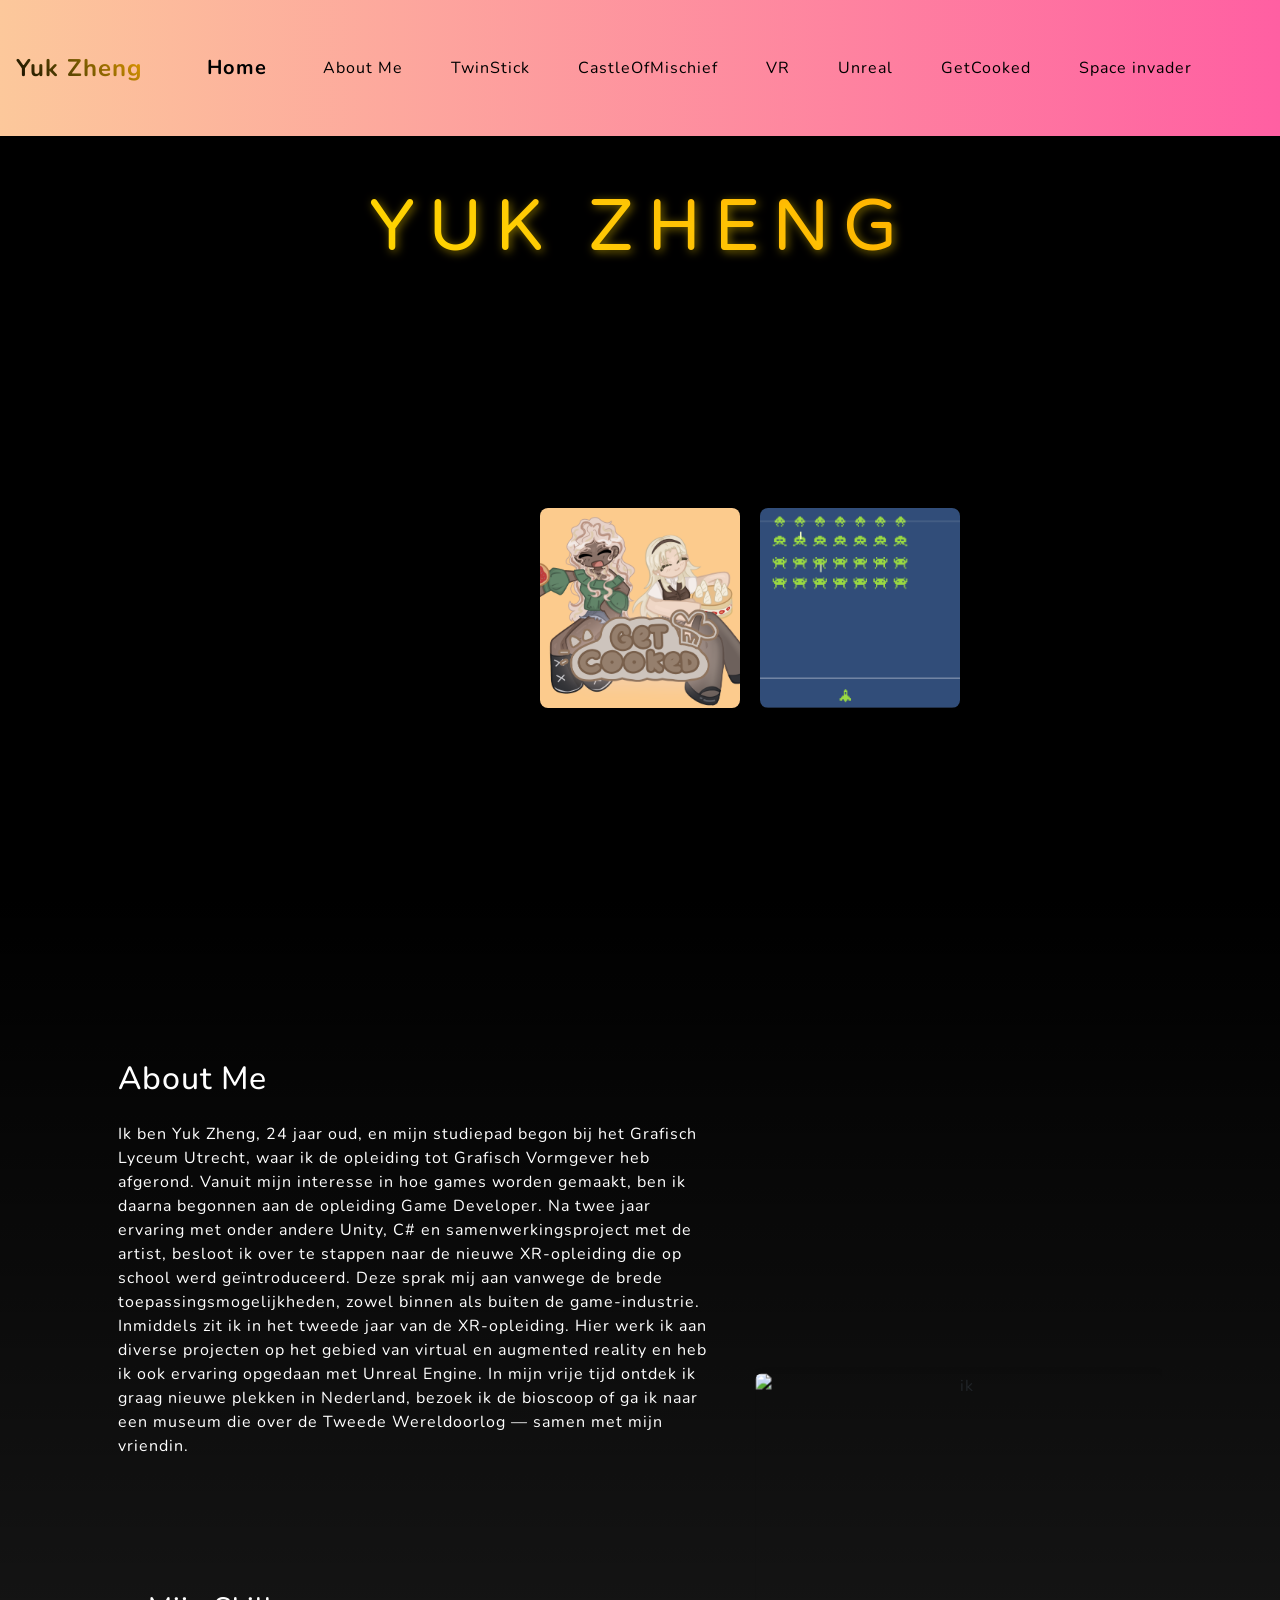
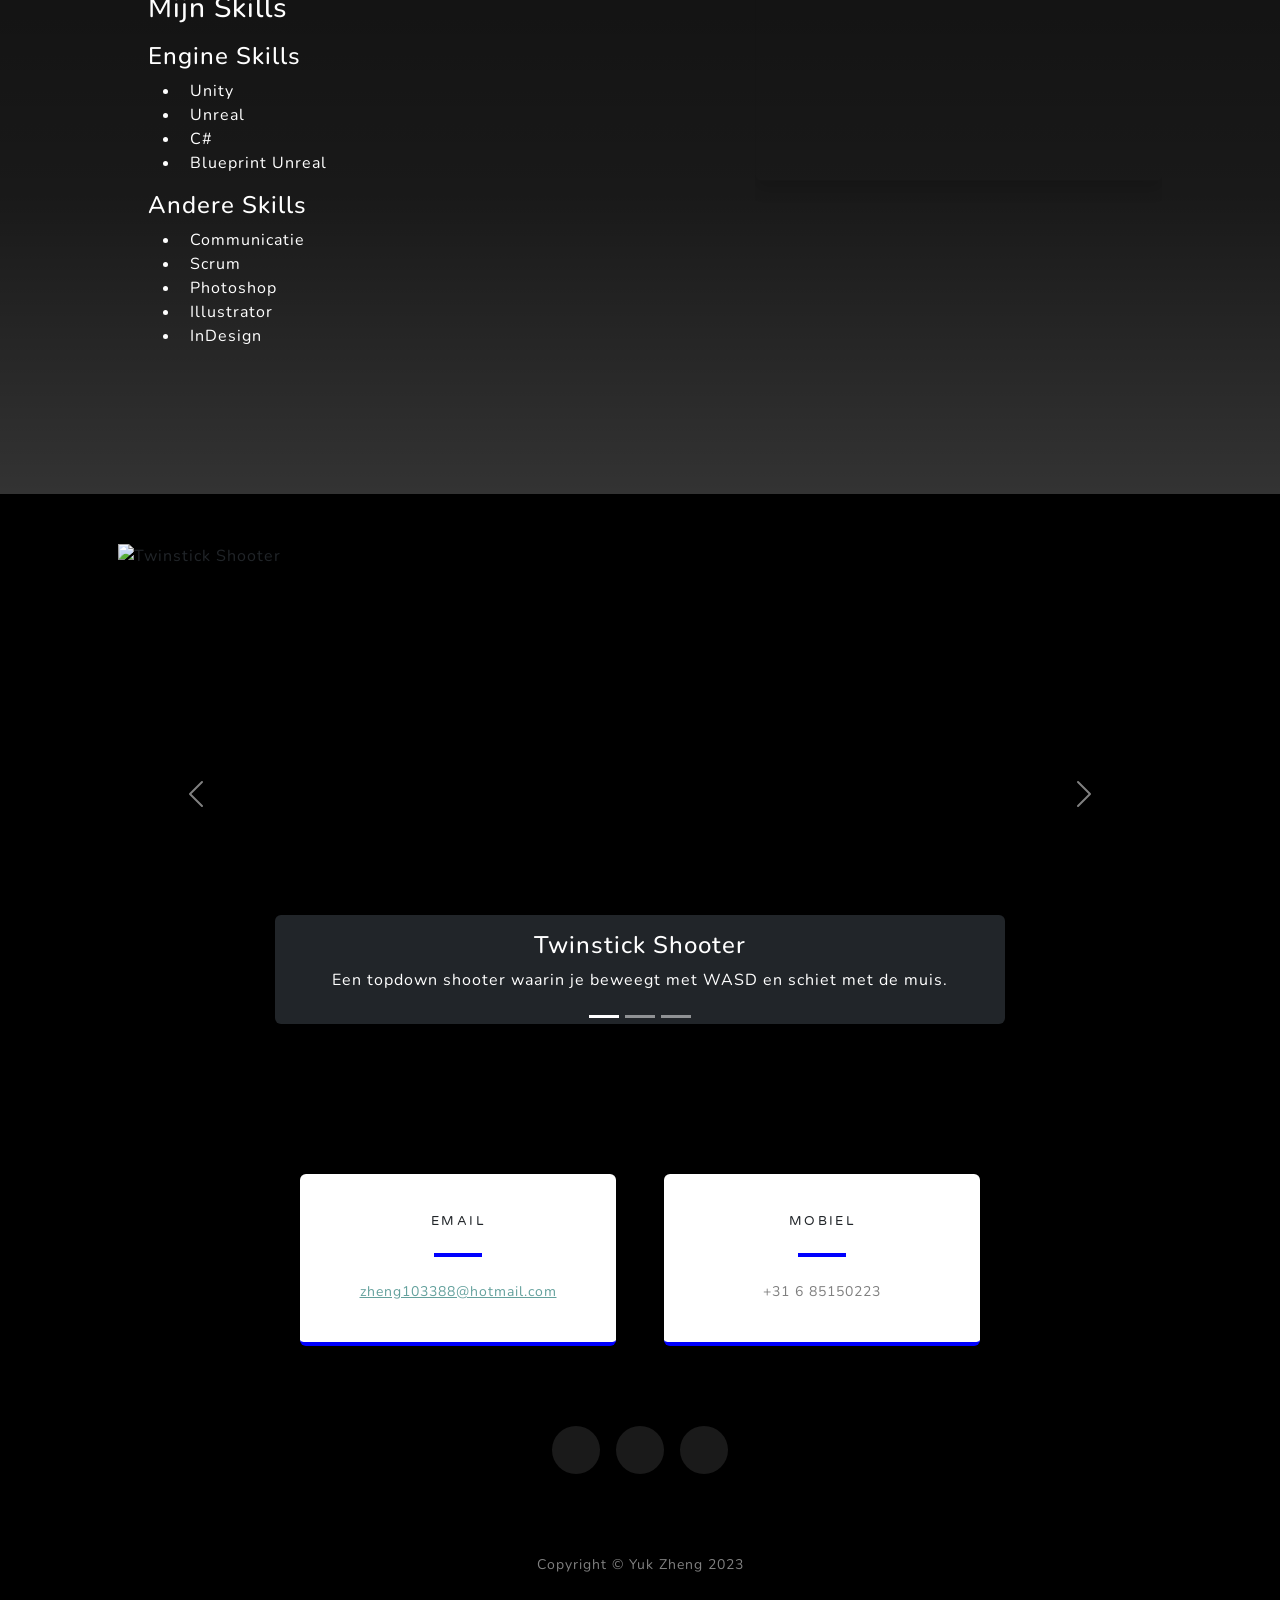
==== commit 6b421bb4: "update" ====
--- a/index.html
+++ b/index.html
@@ -18,6 +18,10 @@
     <body id="page-top">
         <!-- Navigation-->
         <nav class="navbar navbar-expand-lg navbar-light fixed-top" id="mainNav">
+
+        <!-- Naam linksboven -->
+        <a class="navbar-brand brand-name" href="#page-top">Yuk Zheng</a>
+
             <div class="container px-4 px-lg-5">
                 <a class="navbar-brand" href="#page-top">Home</a>
                 <button class="navbar-toggler navbar-toggler-right" type="button" data-bs-toggle="collapse" data-bs-target="#navbarResponsive" aria-controls="navbarResponsive" aria-expanded="false" aria-label="Toggle navigation">
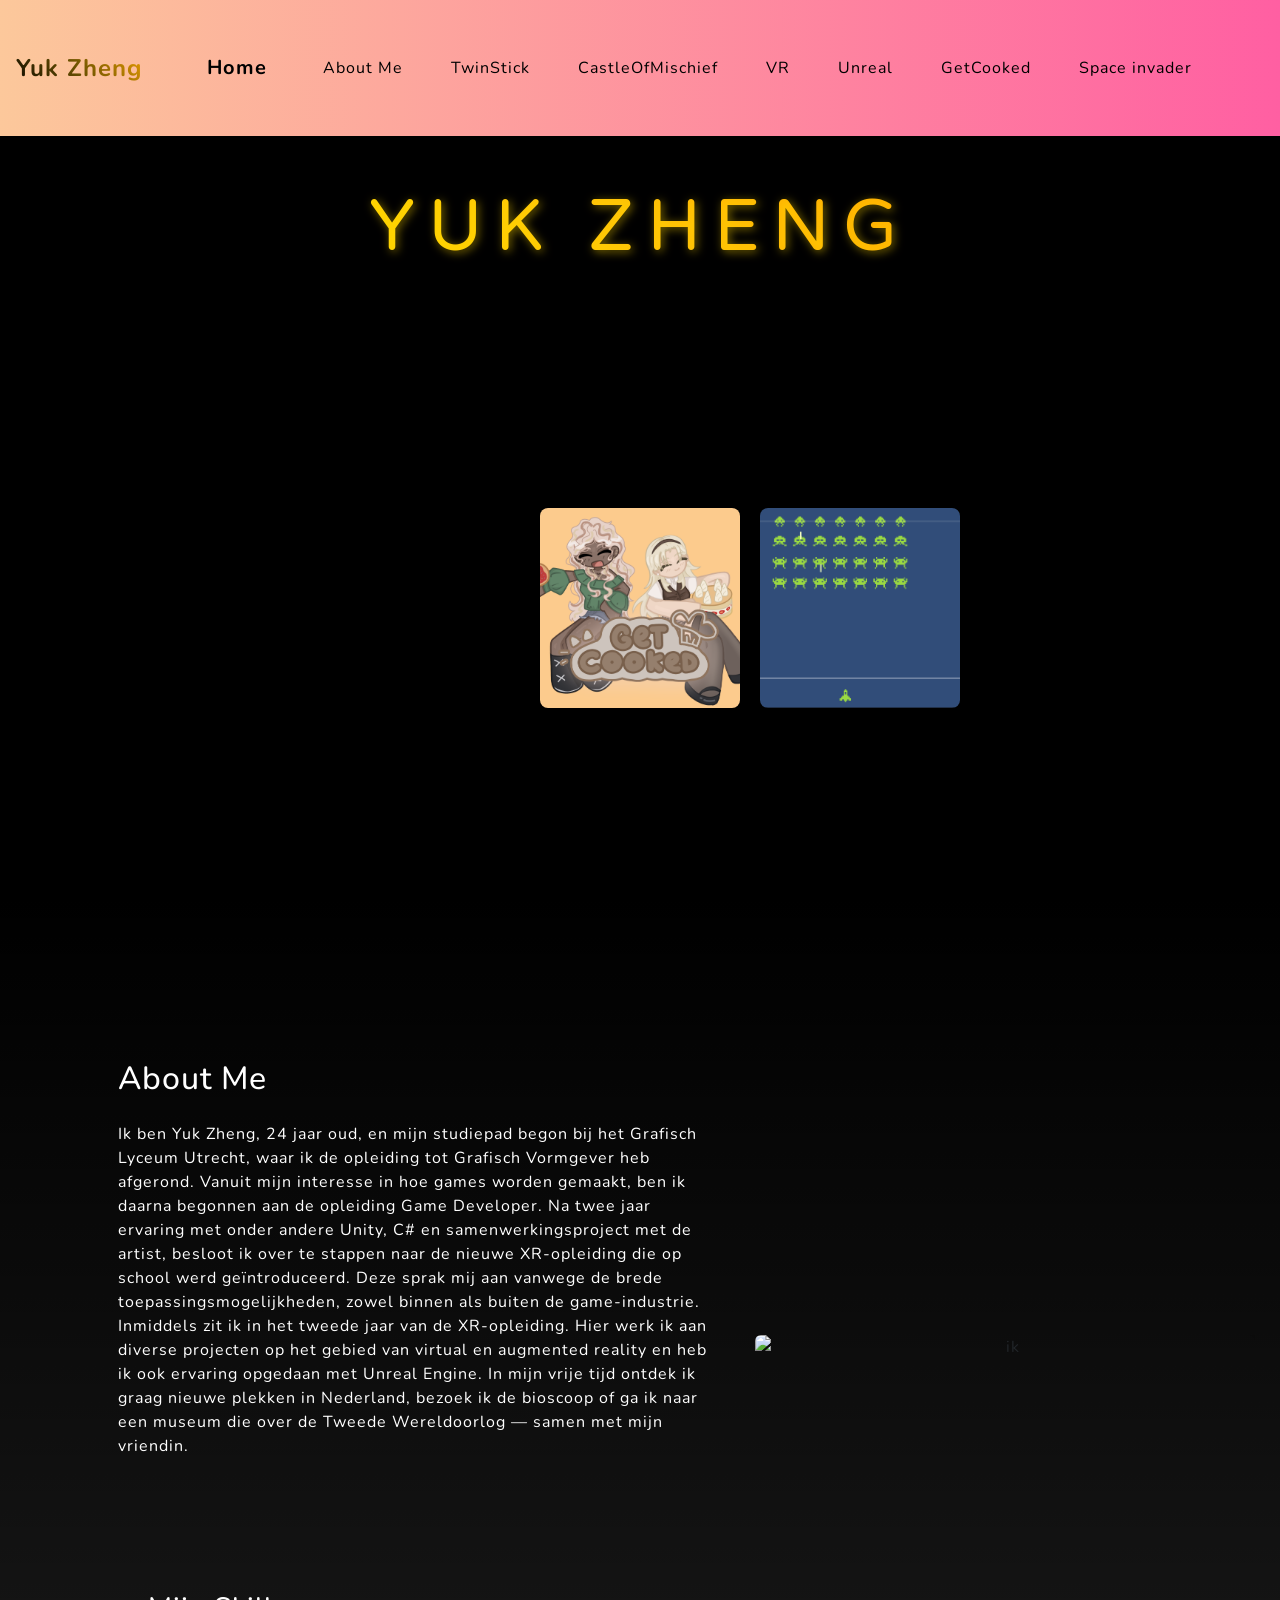
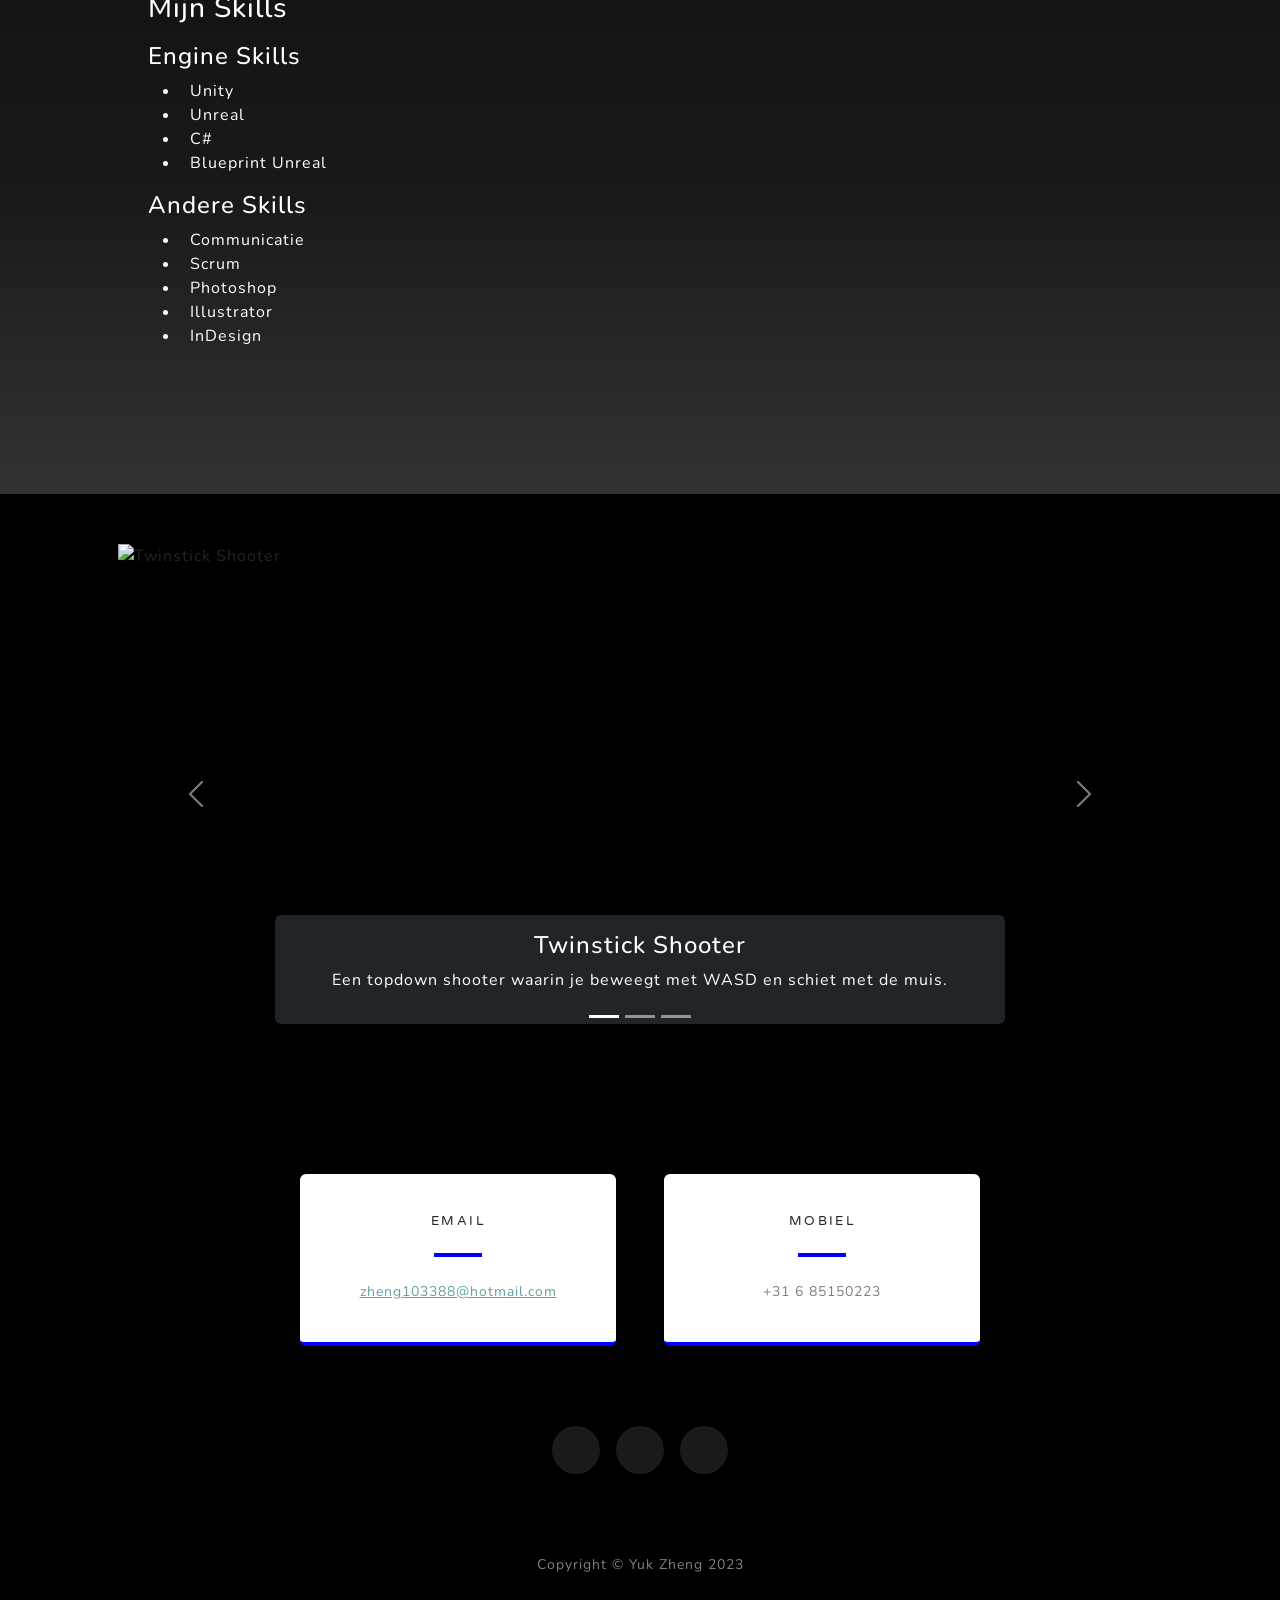
==== commit 29e2f19c: "portfolio update met icontje" ====
--- a/index.html
+++ b/index.html
@@ -178,7 +178,23 @@
                     </ul>
                 </div>
             </div>
-            <div class="col-lg-5 d-flex justify-content-center">
+            <div class="col-lg-5 d-flex flex-column align-items-center">
+
+                <!-- Social icons boven foto -->
+                <div class="profile-socials mb-3">
+                    <a href="https://www.linkedin.com/in/yuk-zheng-10550a183/"
+                    target="_blank"
+                    aria-label="LinkedIn">
+                        <i class="fab fa-linkedin"></i>
+                    </a>
+
+                    <a href="https://github.com/Yuki103388"
+                    target="_blank"
+                    aria-label="GitHub">
+                        <i class="fab fa-github"></i>
+                    </a>
+                </div>
+
                 <!-- Parallax Image -->
                 <div class="parallax-container">
                     <img class="parallax-img img-fluid rounded shadow" src="assets/img/me.jpeg" alt="ik" width="350" height="350" />
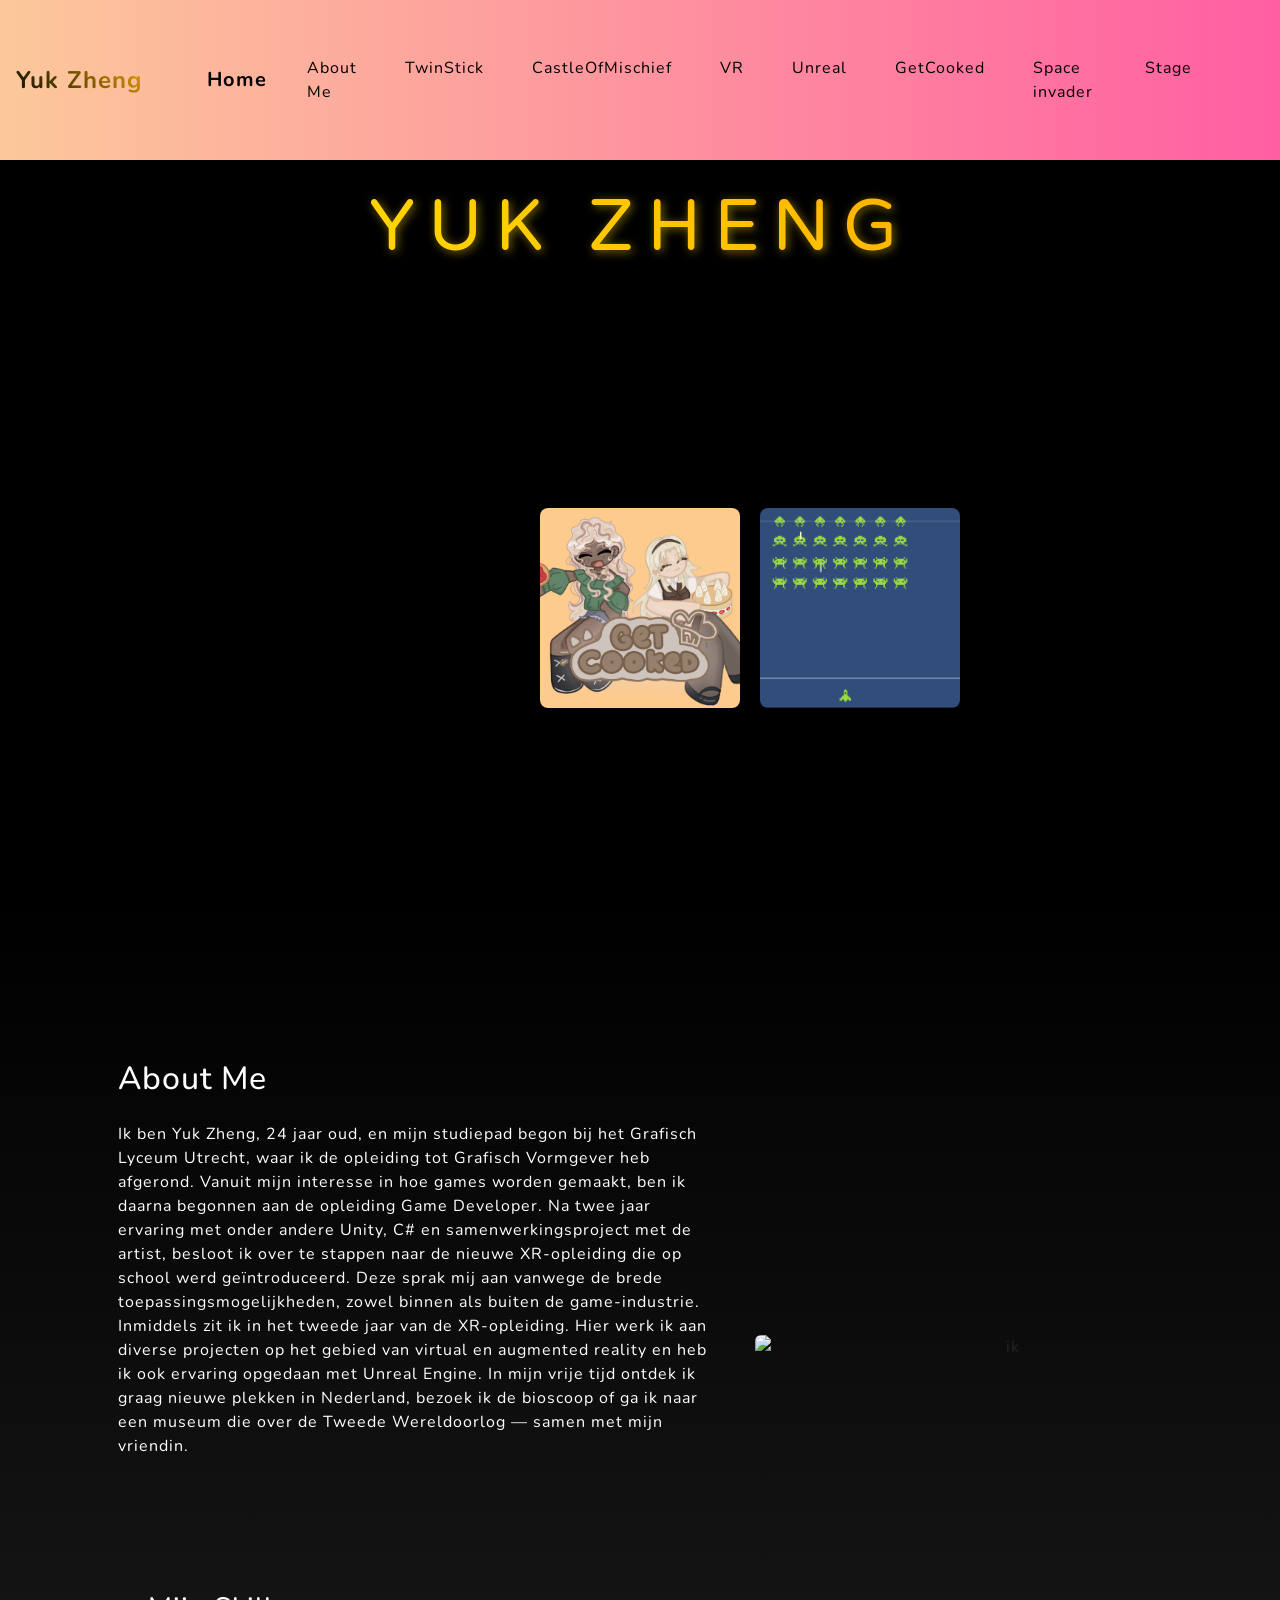
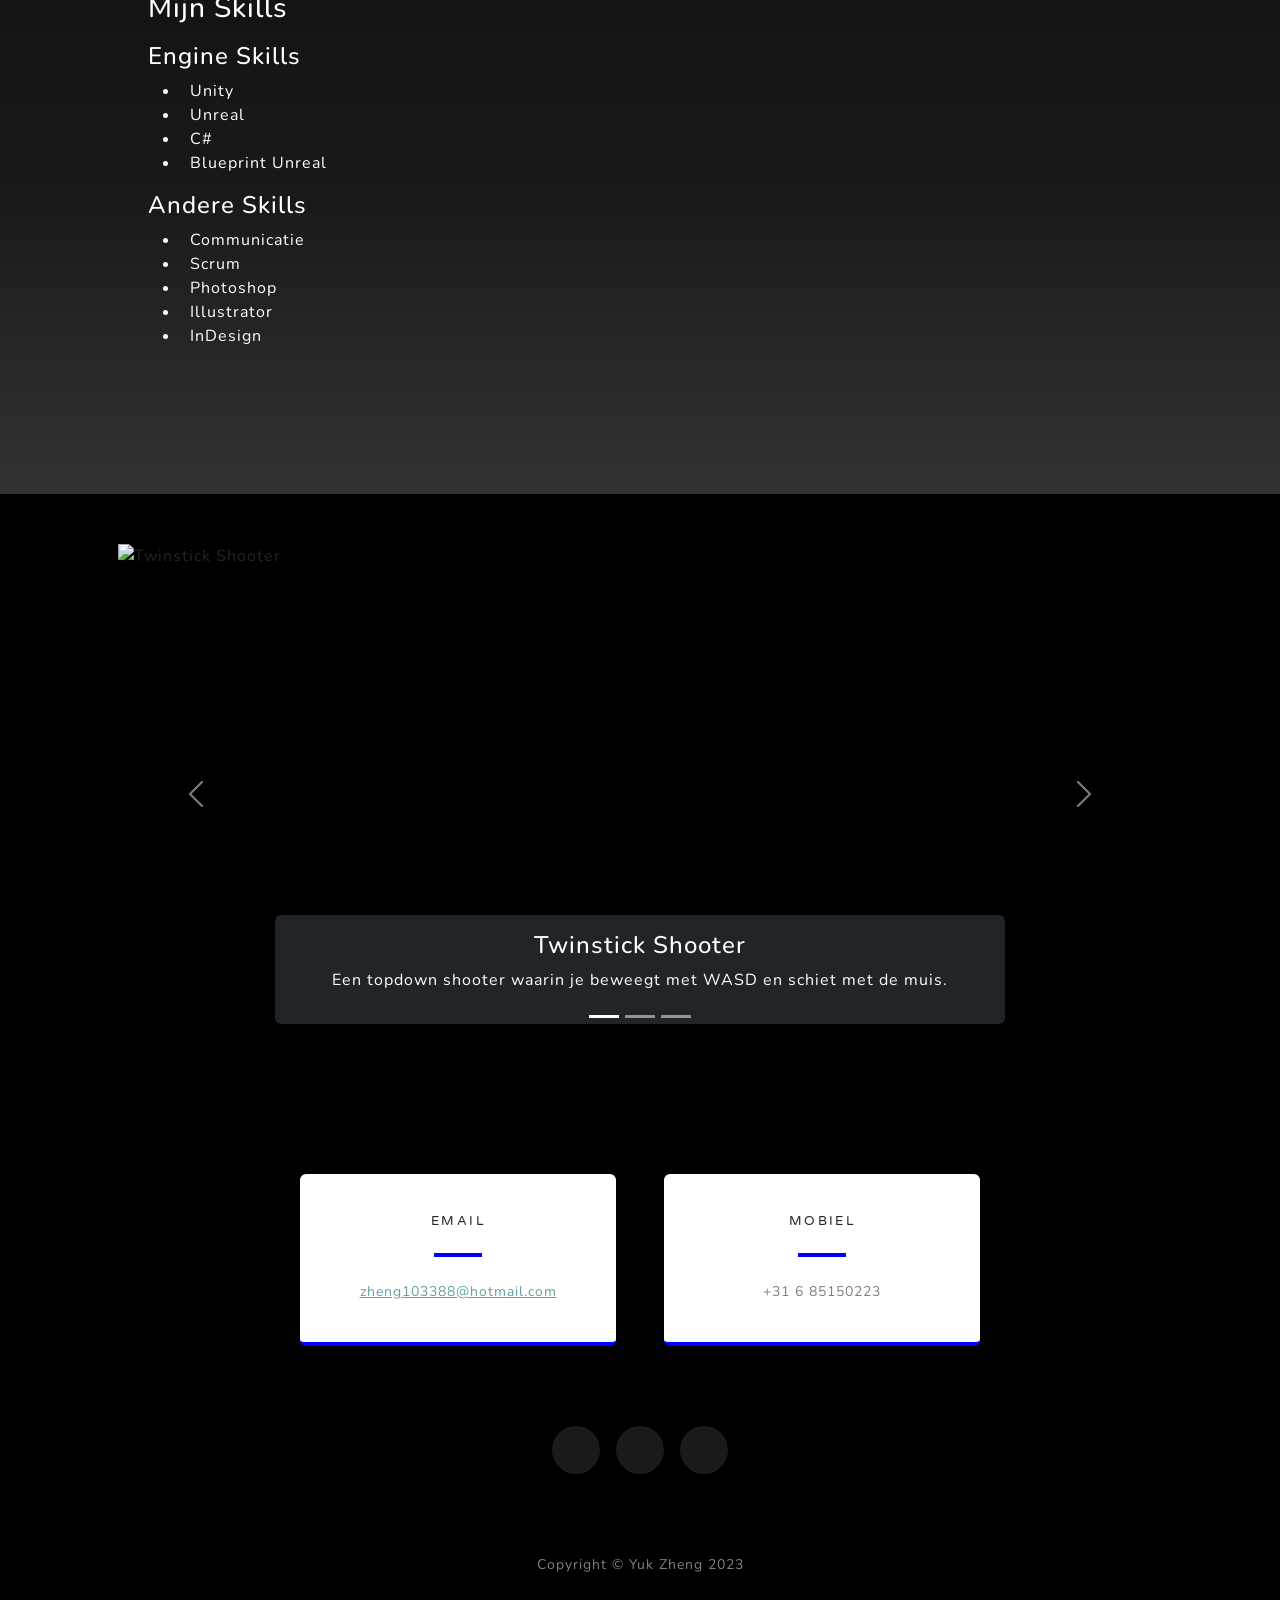
==== commit 06514c98: "Stage pagina" ====
--- a/index.html
+++ b/index.html
@@ -37,6 +37,8 @@
                         <li class="nav-item"><a class="nav-link" href="UnrealProject.html">Unreal</a></li>
                         <li class="nav-item"><a class="nav-link" href="GetCooked.html">GetCooked </a></li>
                         <li class="nav-item"><a class="nav-link" href="Spaceinvader.html">Space invader</a></li>
+                        <li class="nav-item"><a class="nav-link" href="Stage.html">Stage</a></li>
+
                         <!-- <li class="nav-item"><a class="nav-link" href="EigenAFrame.html">Project Gallerij in 3D</a></li> -->
                     </ul>
                 </div>
